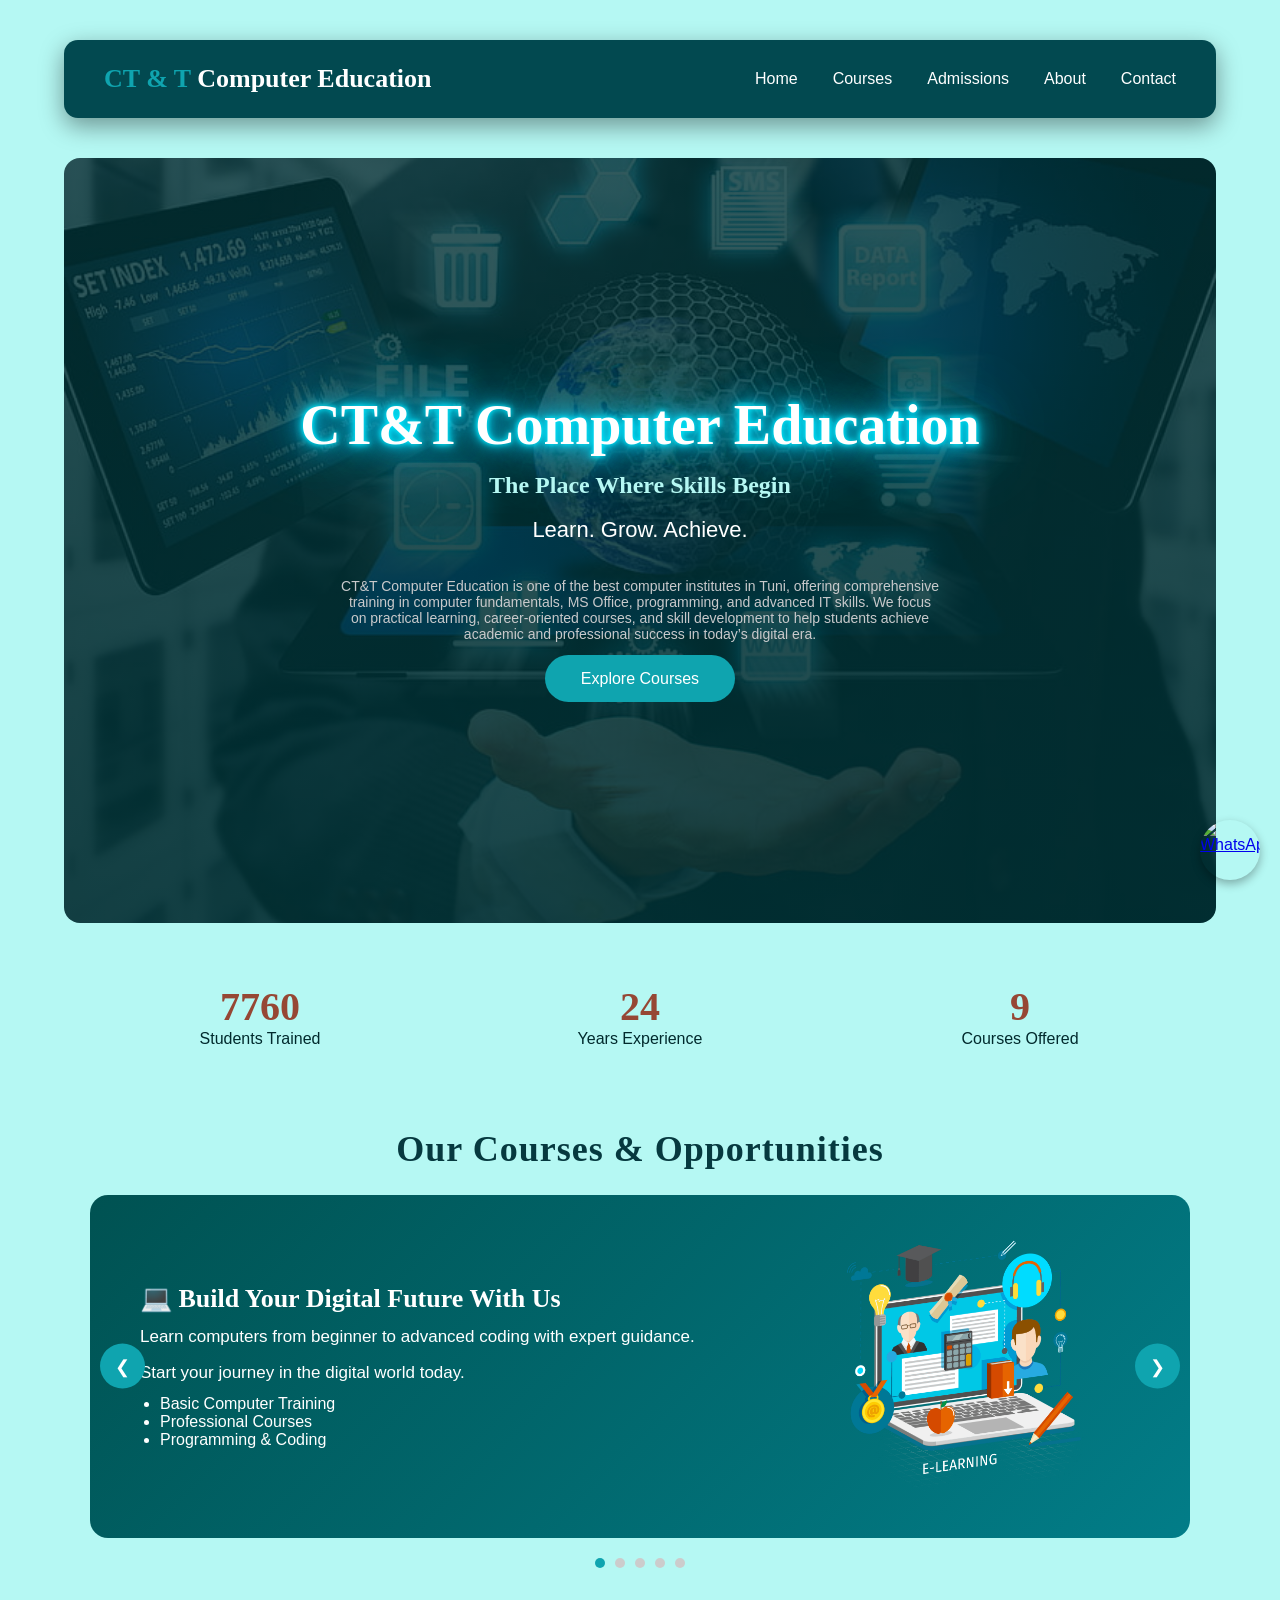
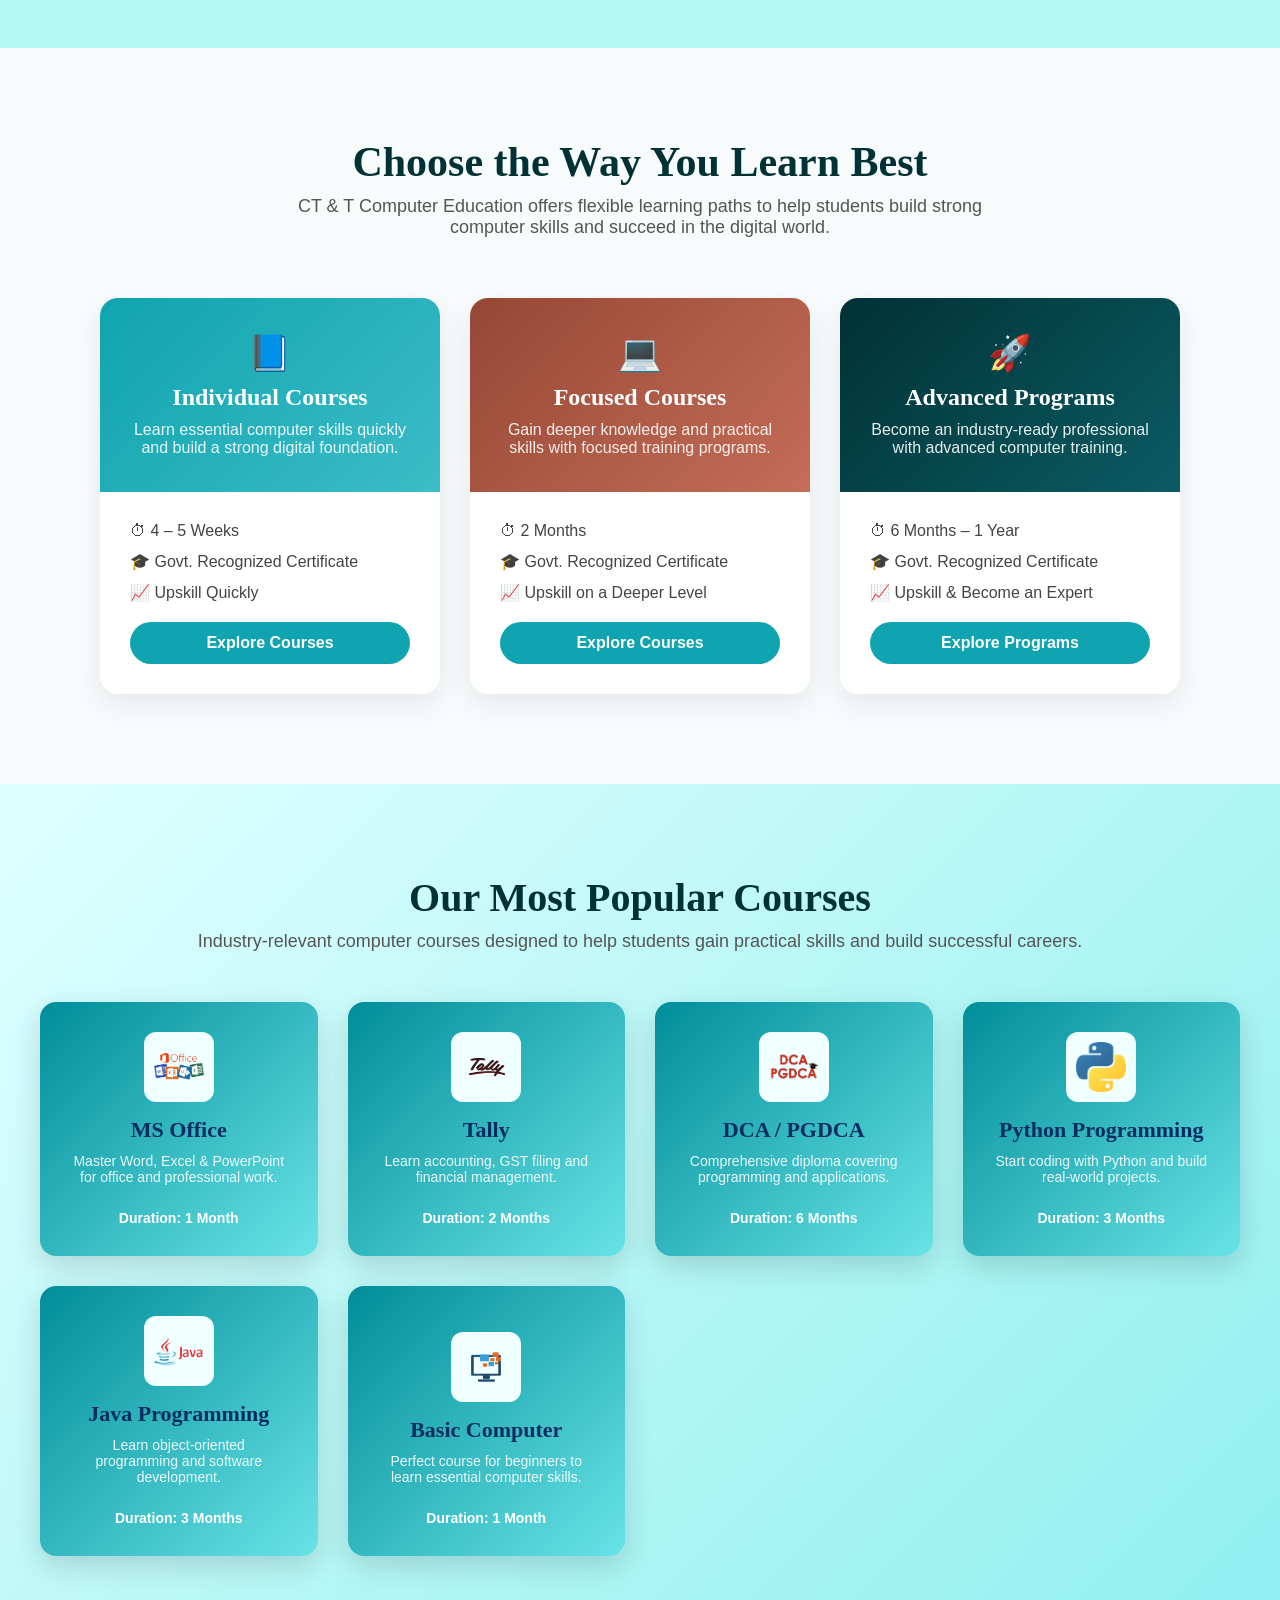
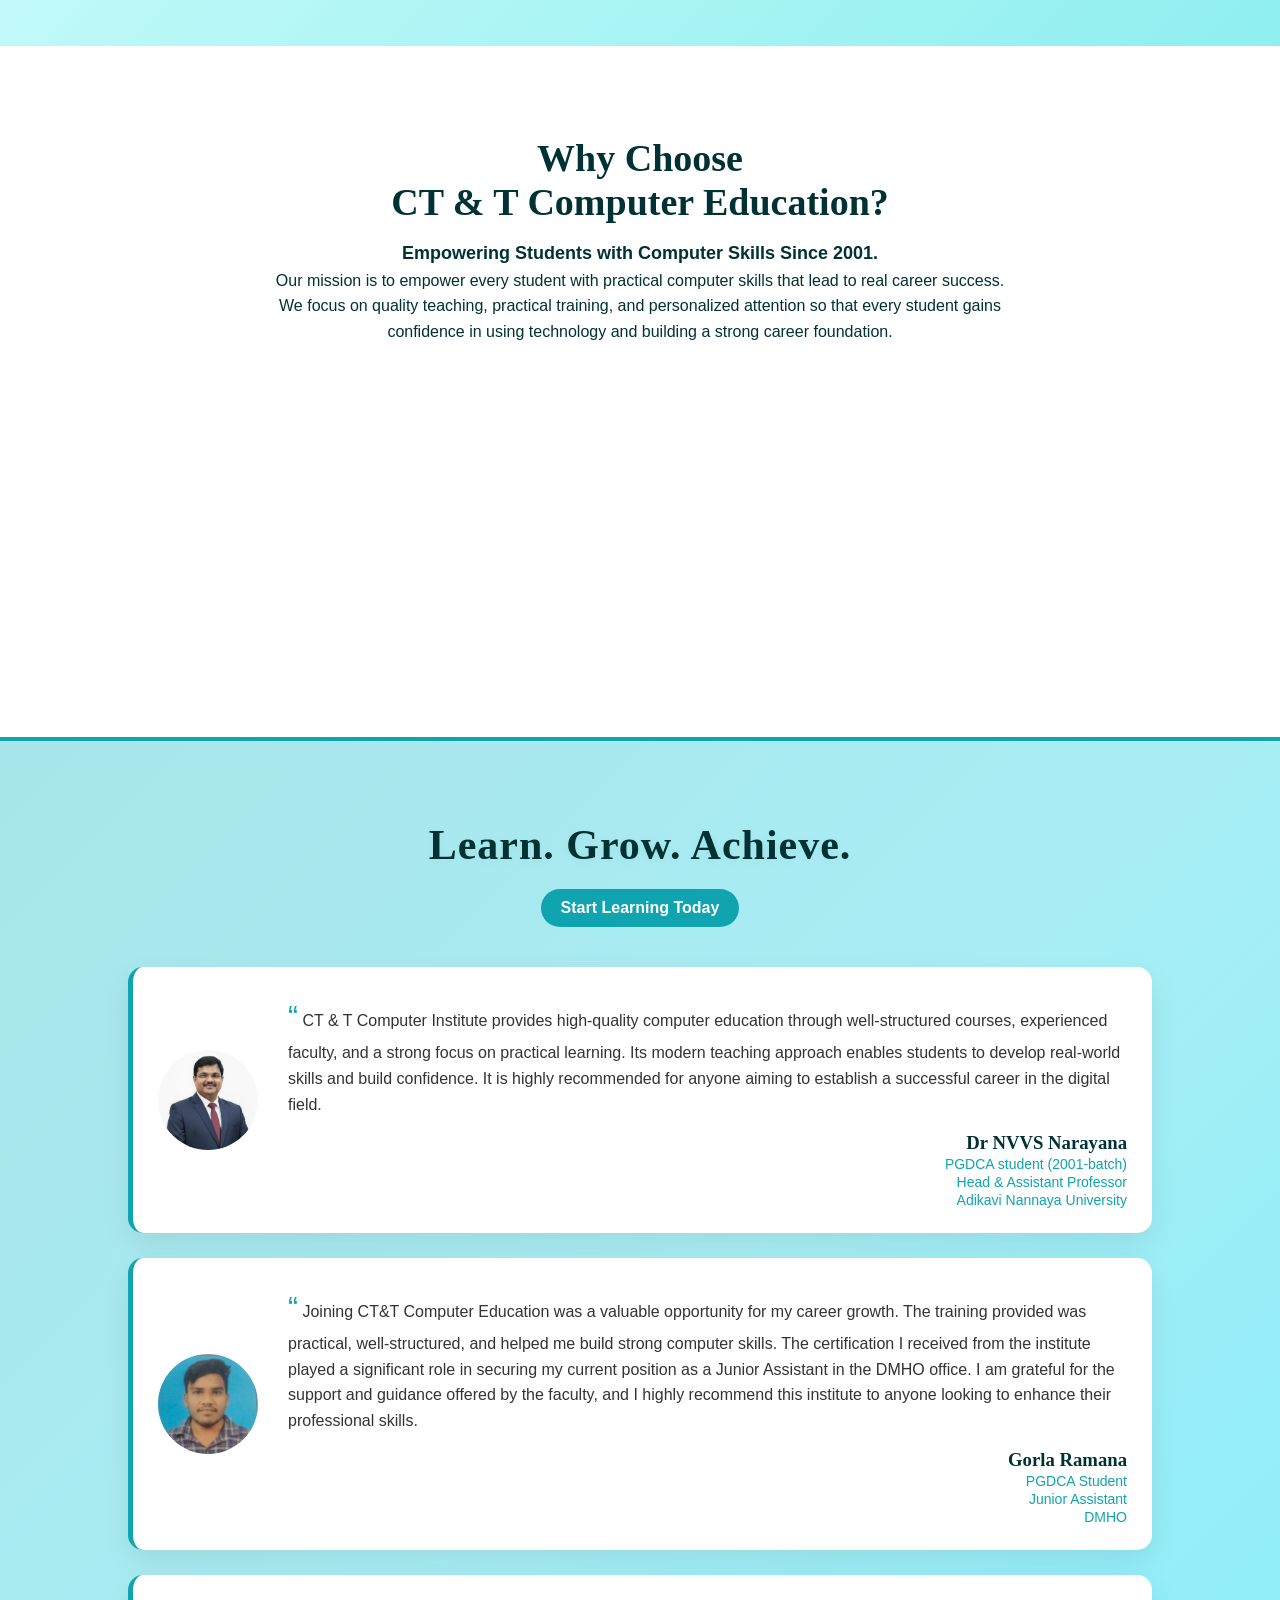
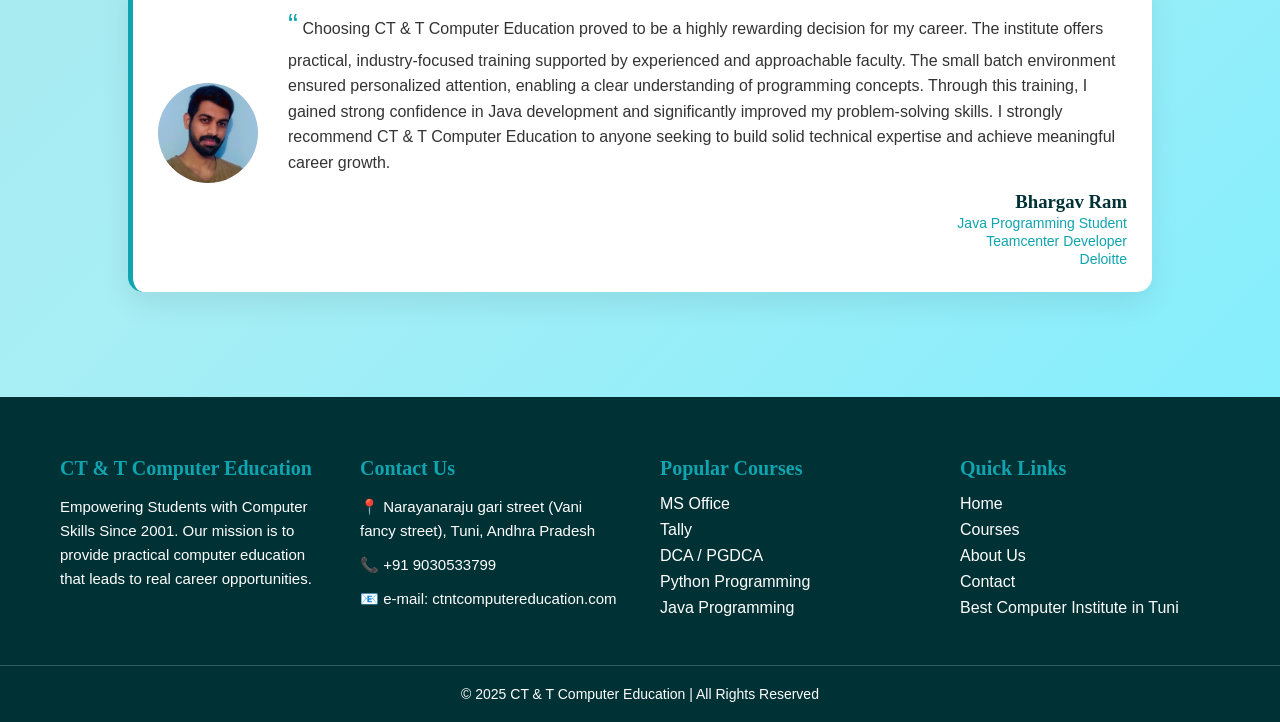
==== index.html @ dabc8246 "Whatsapp button update" ====
<!DOCTYPE html>
<html lang="en">
<head>

<title>CT&T Computer Education - Best Computer Institute in Tuni</title>

<link rel="icon" type="image/png" href="icon.png">

<meta name="description" content="CT&T Computer Education is the best computer institute in Tuni offering courses like MS Office, programming and more.">

<meta name="keywords" content="CT&T Computer Education, CTNT computer education, computer institute in Tuni, best computer institute in Tuni">

<meta charset="UTF-8">
<meta name="viewport" content="width=device-width, initial-scale=1.0">

<title>CT & T Computer Education</title>

<link rel="stylesheet" href="style.css">

<!-- Raleway Font -->
<link href="https://fonts.googleapis.com/css2?family=Raleway:wght@400;500;600;700&display=swap" rel="stylesheet">

</head>

<body>

<div class="header-container">

<header>

<div class="logo">
CT & T <span>Computer Education</span>
</div>

<div class="navbar">

        <nav id="nav">
            <a href="index.html">Home</a>
            <a href="courses.html">Courses</a>
			<a href="admissions.html">Admissions</a>
			<a href="about.html">About</a>
            <a href="contact.html">Contact</a>
			
        </nav>
    </div>

<div class="menu" onclick="toggleMenu()">☰</div>

</header>

</div>


<!-- HERO SECTION -->

<section class="hero">

<div class="hero-content">

<h1 style="display:none;">
CT&T Computer Education - Best Computer Institute in Tuni
</h1>

<h1>CT&T Computer Education</h1>

<h2>The Place Where Skills Begin</h2>

<br>

<p>Learn. Grow. Achieve.</p>


<p class="small-text">
CT&T Computer Education is one of the best computer institutes in Tuni, offering comprehensive training in computer fundamentals, MS Office, programming, and advanced IT skills. We focus on practical learning, career-oriented courses, and skill development to help students achieve academic and professional success in today’s digital era.
</p>

<br>

<a href = "courses.html" class="hero-btn">Explore Courses</a>

</div>

</section>

<!-- STATS SECTION BELOW HERO -->

<section class="stats">

<div class="stats-container">

<div class="stat-box">
<h2 class="counter" data-target="8000">0</h2>
<p>Students Trained</p>
</div>

<div class="stat-box">
<h2 class="counter" data-target="25">0</h2>
<p>Years Experience</p>
</div>

<div class="stat-box">
<h2 class="counter" data-target="10">0</h2>
<p>Courses Offered</p>
</div>

</div>

</section>
<!-- COURSE SLIDER SECTION -->

<section class="course-slider">

<h2 class="slider-title">Our Courses & Opportunities</h2>

<div class="slider-container">

<!-- LEFT ARROW -->
<button class="prev">&#10094;</button>

<!-- SLIDER TRACK -->
<div class="slider-track">

<!-- SLIDE 1 -->
<div class="slide">

<div class="slide-text">
<h3>💻 Build Your Digital Future With Us</h3>
<p>Learn computers from beginner to advanced coding with expert guidance.</p>
<p>Start your journey in the digital world today.</p>

<ul>
<li>Basic Computer Training</li>
<li>Professional Courses</li>
<li>Programming & Coding</li>
</ul>
</div>

<div class="slide-icon">
<img src="images/ins.png" alt="Computer Course">
</div>


</div>

<!-- SLIDE 2 -->
<div class="slide">

<div class="slide-text">
<h3>📚 Industry-Relevant Computer Courses</h3>

<ul>
<li>MS Office (Word, Excel, PowerPoint)</li>
<li>Tally</li>
<li>DCA / PGDCA</li>
<li>C Programming</li>
<li>Java Programming</li>
<li>Python Programming</li>
</ul>

<p>From Basics to Professional Coding – Everything in One Place</p>
</div>

<div class="slide-icon">
<img src="images/courses.png" alt="Computer Course">
</div>

</div>

<!-- SLIDE 3 -->
<div class="slide">

<div class="slide-text">
<h3>⭐ Why Students Choose Us</h3>

<ul>
<li>Experienced Trainers</li>
<li>Practical Hands-On Training</li>
<li>Job-Oriented Courses</li>
<li>Affordable Fees</li>
<li>Small Batch Size for Personal Attention</li>
</ul>
</div>

<div class="slide-icon">
<img src="images/training.png" alt="Computer Course">
</div>


</div>

<!-- SLIDE 4 -->
<div class="slide">

<div class="slide-text">
<h3>🚀 Start Your Career in IT</h3>

<p>Our courses help students prepare for careers such as:</p>

<ul>
<li>Computer Operator</li>
<li>Accountant (Tally)</li>
<li>Software Developer</li>
<li>Data Entry Specialist</li>
<li>IT Support Executive</li>
</ul>

<p>Upgrade your skills and unlock better job opportunities.</p>

</div>

<div class="slide-icon">
<img src="images/skills.png" alt="Computer Course">
</div>


</div>

<!-- SLIDE 5 -->
<div class="slide">

<div class="slide-text">

<h3>🎓 Admissions Open Now</h3>

<p>Limited seats available for new batches.</p>

<p>
📞 Contact Us Today<br>
📍 Visit Our Training Center<br>
📝 Register Now
</p>

<a href="admissions.html" class="join-btn">👉 Join Now</a>

</div>

<div class="slide-icon">
<img src="images/admissions.png" alt="Computer Course">
</div>


</div>

</div>


<button class="next">&#10095;</button>

</div>

<div class="slider-dots">
<span class="dot active"></span>
<span class="dot"></span>
<span class="dot"></span>
<span class="dot"></span>
<span class="dot"></span>
</div>

</section>

<section class="learning-format">

<div class="format-container">

<h2>Choose the Way You Learn Best</h2>

<p class="format-subtext">
CT & T Computer Education offers flexible learning paths to help students
build strong computer skills and succeed in the digital world.
</p>

<div class="format-cards">

<!-- CARD 1 -->

<div class="format-card">

<div class="card-top card1">
<div class="card-icon">📘</div>
<h3>Individual Courses</h3>
<p>Learn essential computer skills quickly and build a strong digital foundation.</p>
</div>

<div class="card-bottom">

<p>⏱ 4 – 5 Weeks</p>
<p>🎓 Govt. Recognized Certificate</p>
<p>📈 Upskill Quickly</p>

<a href="courses.html" class="format-btn">Explore Courses</a>

</div>

</div>


<!-- CARD 2 -->

<div class="format-card">

<div class="card-top card2">
<div class="card-icon">💻</div>
<h3>Focused Courses</h3>
<p>Gain deeper knowledge and practical skills with focused training programs.</p>
</div>

<div class="card-bottom">

<p>⏱ 2 Months</p>
<p>🎓 Govt. Recognized Certificate</p>
<p>📈 Upskill on a Deeper Level</p>

<a href="courses.html" class="format-btn">Explore Courses</a>

</div>

</div>


<!-- CARD 3 -->

<div class="format-card">

<div class="card-top card3">
<div class="card-icon">🚀</div>
<h3>Advanced Programs</h3>
<p>Become an industry-ready professional with advanced computer training.</p>
</div>

<div class="card-bottom">

<p>⏱ 6 Months – 1 Year</p>
<p>🎓 Govt. Recognized Certificate</p>
<p>📈 Upskill & Become an Expert</p>

<a href="courses.html" class="format-btn">Explore Programs</a>

</div>

</div>

</div>

</div>

</section>

<section class="popular-courses">

<div class="course-container">

<h2>Our Most Popular Courses</h2>

<p class="course-subtitle">
Industry-relevant computer courses designed to help students
gain practical skills and build successful careers.
</p>

<div class="course-grid">

<div class="course-card">
<div class="course-icon">
<img src="images/MSoffice.png" alt="MS Office">
</div>
<h3>MS Office</h3>
<p>Master Word, Excel & PowerPoint for office and professional work.</p>
<span class="duration">Duration: 1 Month</span>
</div>

<div class="course-card">
<div class="course-icon">
<img src="images/tally.png" alt="Tally">
</div>
<h3>Tally</h3>
<p>Learn accounting, GST filing and financial management.</p>
<span class="duration">Duration: 2 Months</span>
</div>

<div class="course-card">
<div class="course-icon">
<img src="images/dcapgdca.png" alt="DCA-PGDCA">
</div>
<h3>DCA / PGDCA</h3>
<p>Comprehensive diploma covering programming and applications.</p>
<span class="duration">Duration: 6 Months</span>
</div>

<div class="course-card">
<div class="course-icon">
<img src="images/python.png" alt="Python">
</div>
<h3>Python Programming</h3>
<p>Start coding with Python and build real-world projects.</p>
<span class="duration">Duration: 3 Months</span>
</div>

<div class="course-card">
<div class="course-icon">
<img src="images/java.png" alt="Java">
</div>
<h3>Java Programming</h3>
<p>Learn object-oriented programming and software development.</p>
<span class="duration">Duration: 3 Months</span>
</div>

<div class="course-card">
<div class="course-icon">
<img src="images/basiccmp.png" alt="Basic Computers">
</div>
<h3>Basic Computer</h3>
<p>Perfect course for beginners to learn essential computer skills.</p>
<span class="duration">Duration: 1 Month</span>
</div>

</div>

</div>

</section>

<!-- Why Choose Us -->

<section class="why-section">

<div class="why-wrapper">

<div class="why-left">

<h2>Why Choose <br> CT & T Computer Education?</h2>

<p class="why-tagline">
Empowering Students with Computer Skills Since 2001.
</p>

<p>
Our mission is to empower every student with practical computer skills that lead to real career success.
We focus on quality teaching, practical training, and personalized attention so that every student gains
confidence in using technology and building a strong career foundation.
</p>

</div>

<div class="why-right">

<div class="why-item">
<span class="icon">🎓</span>
<div>
<h4>25+ Years of Experience</h4>
<p>Trusted computer training institute serving students since 2001.</p>
</div>
</div>

<div class="why-item">
<span class="icon">👨‍🏫</span>
<div>
<h4>Experienced Faculty</h4>
<p>Learn from highly experienced faculty with 30+ years of teaching experience.</p>
</div>
</div>

<div class="why-item">
<span class="icon">💻</span>
<div>
<h4>Practical Training</h4>
<p>Individual lab systems for every student to practice and implement skills.</p>
</div>
</div>

<div class="why-item">
<span class="icon">💰</span>
<div>
<h4>Affordable Fees</h4>
<p>Quality computer courses starting from ₹1000.</p>
</div>
</div>

<div class="why-item">
<span class="icon">👥</span>
<div>
<h4>Small Batch Size</h4>
<p>Limited 5–10 students per batch for better learning.</p>
</div>
</div>

<div class="why-item">
<span class="icon">🎯</span>
<div>
<h4>Individual Attention</h4>
<p>Personalized guidance to help every student understand concepts clearly.</p>
</div>
</div>

</div>

</div>

</section>

<section class="testimonial-section">

<div class="testimonial-container">

<div class="testimonial-top">

<h2>Learn. Grow. Achieve.</h2>

<a href="admissions.html" class="testimonial-btn">Start Learning Today</a>

</div>

<!-- TESTIMONIAL 2 -->
<div class="testimonial-card">

  <div class="student-photo">
    <img src="images/student2.jpeg" alt="Student Name">
  </div>

  <div class="testimonial-text">
    <p>
      CT & T Computer Institute provides high-quality computer education through well-structured courses, experienced faculty, and a strong focus on practical learning. 
      Its modern teaching approach enables students to develop real-world skills and build confidence. 
      It is highly recommended for anyone aiming to establish a successful career in the digital field.
    </p>

    <div class="student-info">
      <h3>Dr NVVS Narayana</h3>
      <span>PGDCA student (2001-batch)</span>
      <span>Head & Assistant Professor</span>
      <span>Adikavi Nannaya University</span>
    </div>
  </div>

</div>

</div>

<!-- TESTIMONIAL 2 -->
<div class="testimonial-card">

  <div class="student-photo">
    <img src="images/student3.jpeg" alt="Student Name">
  </div>

  <div class="testimonial-text">
    <p>
Joining CT&T Computer Education was a valuable opportunity for my career growth. 
The training provided was practical, well-structured, and helped me build strong computer skills. 
The certification I received from the institute played a significant role in securing my current position as a Junior Assistant in the DMHO office. 
I am grateful for the support and guidance offered by the faculty, and I highly recommend this institute to anyone looking to enhance their professional skills.
</p>

    <div class="student-info">
      <h3>Gorla Ramana</h3>
      <span>PGDCA Student</span>
      <span>Junior Assistant</span>
      <span>DMHO</span>
    </div>
  </div>

</div>

</div>


<!-- TESTIMONIAL 3 -->
<div class="testimonial-card">

  <div class="student-photo">
    <img src="images/bhargav.jpg" alt="Student Name">
  </div>

  <div class="testimonial-text">
    <p>
      Choosing CT & T Computer Education proved to be a highly rewarding decision for my career. 
The institute offers practical, industry-focused training supported by experienced and approachable faculty. 
The small batch environment ensured personalized attention, enabling a clear understanding of programming concepts. 
Through this training, I gained strong confidence in Java development and significantly improved my problem-solving skills. 
I strongly recommend CT & T Computer Education to anyone seeking to build solid technical expertise and achieve meaningful career growth.
</p>

    <div class="student-info">
      <h3>Bhargav Ram</h3>
      <span>Java Programming Student</span>
      <span>Teamcenter Developer</span>
      <span>Deloitte</span>
    </div>
  </div>

</div>

</div>

</section>

<footer class="site-footer">

<div class="footer-container">

<!-- INSTITUTE INFO -->

<div class="footer-column">

<h3>CT & T Computer Education</h3>

<p>
Empowering Students with Computer Skills Since 2001.
Our mission is to provide practical computer education
that leads to real career opportunities.
</p>

</div>


<!-- CONTACT DETAILS -->

<div class="footer-column">

<h3>Contact Us</h3>

<p>📍 Narayanaraju gari street (Vani fancy street), Tuni, Andhra Pradesh</p>
<p>📞 +91 9030533799</p>
<p>📧 e-mail: ctntcomputereducation.com</p>

</div>


<!-- COURSES -->

<div class="footer-column">

<h3>Popular Courses</h3>

<ul>
<li>MS Office</li>
<li>Tally</li>
<li>DCA / PGDCA</li>
<li>Python Programming</li>
<li>Java Programming</li>
</ul>

</div>


<!-- QUICK LINKS -->

<div class="footer-column">

<h3>Quick Links</h3>

<ul>
<li><a href="index.html">Home</a></li>
<li><a href="courses.html">Courses</a></li>
<li><a href="about.html">About Us</a></li>
<li><a href="contact.html">Contact</a></li>
<li><a href="tuni-computer-institute.html">Best Computer Institute in Tuni</a></li>
</ul>

</div>

</div>


<!-- BOTTOM COPYRIGHT -->

<div class="footer-bottom">

<p>
© 2025 CT & T Computer Education | All Rights Reserved
</p>

</div>

</footer>

<script src="script.js"></script>

<a href="https://wa.me/919030533799" target="_blank" class="whatsapp-float">
  <img src="https://cdn-icons-png.flaticon.com/512/733/733585.png" alt="WhatsApp">
</a>
</body>
</html>
---- style.css ----
/* ===== RESET & GLOBAL ===== */

*{
  margin:0;
  padding:0;
  box-sizing:border-box;
}

:root{
  --dark:#b5f8f3;
  --card:#024950;
  --accent:#964734;
  --primary:#0FA4AF;
  --light:#FFFFFF;
}

body{
  font-family: Arial, Helvetica, sans-serif;
  background: var(--dark);
  color: var(--light);
}

h1, h2, h3, .logo{
  font-family: Georgia, serif;
}

img{
  max-width:100%;
  display:block;
}


/* ===== HEADER ===== */

.header-container{
display:flex;
justify-content:center;
padding-top:20px;
margin:20px auto 40px;
}

header{
  background:var(--card);
  width:90%;
  max-width:1200px;
  border-radius:14px;
  display:flex;
  justify-content:space-between;
  align-items:center;
  padding:24px 40px;
  box-shadow:0 8px 25px rgba(0,0,0,0.4);
  position:relative;
}

.logo{
  font-size:26px;
  font-weight:700;
  color:var(--primary);
}

.logo span{
  color:var(--light);
}

nav{
  display:flex;
  gap:35px;
}

nav a{
  text-decoration:none;
  color:var(--light);
  font-size:16px;
  position:relative;
}

nav a::after{
  content:"";
  position:absolute;
  width:0;
  height:2px;
  left:0;
  bottom:-6px;
  background:var(--primary);
  transition:0.3s;
}

nav a:hover::after{
  width:100%;
}

.menu{
  display:none;
  font-size:28px;
  cursor:pointer;
}


/* ===== HERO ===== */

.hero{
  height:85vh;
  width:90%;
  max-width:1200px;
  margin:40px auto;
  border-radius:16px;
  display:flex;
  align-items:center;
  justify-content:center;
  text-align:center;

  background:
  linear-gradient(rgba(0,49,53,0.8),rgba(0,49,53,0.9)),
  url("images/hero.jpg");

  background-size:cover;
  background-position:center;

  background-size:cover;
}

.hero-content h1{
  font-size:56px;
  margin-bottom:15px;
  color: #ffffff;

  text-shadow:
    0 0 5px #00eaff,
    0 0 10px #00eaff,
    0 0 20px #00cfff,
    0 0 40px #00cfff,
    0 0 80px #00bfff;
}

@keyframes electricGlow{
  0%{
    text-shadow:
      0 0 5px #00eaff,
      0 0 10px #00cfff;
  }
  50%{
    text-shadow:
      0 0 15px #00eaff,
      0 0 30px #00cfff,
      0 0 60px #00bfff;
  }
  100%{
    text-shadow:
      0 0 5px #00eaff,
      0 0 10px #00cfff;
  }
}

.hero-content h1{
  animation:electricGlow 2s infinite alternate;
}

.hero-content h2{
  color: #b5f8f3;
}

.hero-content p:not(.small-text){
  font-size:22px;
  margin-bottom:35px;
}

.hero-content p.small-text {
  font-size:14px;
  color:#c8c9cb;
  max-width:600px;
  margin:10px auto;
}

.hero-btn{
  background:var(--primary);
  color:white;
  padding:15px 36px;
  border-radius:40px;
  text-decoration:none;
}

.hero-btn:hover{
  background:var(--accent);
  color:white;
}


/* ===== STATS ===== */

.stats{
  width:90%;
  max-width:1100px;
  margin:60px auto;
}

.stats-container{
  display:grid;
  grid-template-columns:repeat(3,1fr);
  gap:40px;
  text-align:center;
}

.stat-box h2{
  font-size:40px;
  color:#964734;
}

.stat-box p{
  color:#012a2d;
}


/* ===== COURSE SLIDER ===== */

.course-slider{
  width:90%;
  max-width:1100px;
  margin:80px auto;
  text-align:center;
}

.slider-container{
  position:relative;
  overflow:hidden;
}

/* TRACK */
.slider-track{
  display:flex;
  transition:0.5s ease-in-out;
}

/* SLIDE */
.slider-title{
  font-size:36px;
  font-weight:700;
  color:#06393f;  
  margin-bottom:25px;
  letter-spacing:1px;
}

.slide-text h3{
  font-size:26px;
  font-weight:700;
  margin-bottom:10px;
  color:#ffffff;
}

.slide-text p{
  font-size:17px;
  line-height:1.5;
  margin-bottom:10px;
}

.slide-text ul{
  padding-left:20px;
}

.slide{
  min-width:100%;
  background:linear-gradient(135deg,#005252,#027d88);
  padding:40px 50px;   /* reduced from 60px */
  border-radius:18px;
  display:flex;
  justify-content:space-between;
  align-items:center;
  color:#fff;
  gap:20px;   /* reduced gap */
}

.slide-text{
  width:65%;
  text-align:left;
}

/* ===== IMAGE ICON (UPDATED) ===== */
.slide-icon{
  width:35%;
  height:auto;
  display:flex;
  align-items:center;
  justify-content:center;
}

.slide-icon img{
  width:100%;
  max-width:260px;   /* control size */
  height:auto;
  object-fit:contain;
  transition:0.3s
}

.slide:hover .slide-icon img{
  transform:scale(1.1);
}

/* ===== ARROWS FIX ===== */
.prev,.next{
  position:absolute;
  top:50%;
  transform:translateY(-50%);
  background:#0FA4AF;
  color:#fff;
  border:none;
  width:45px;
  height:45px;
  border-radius:50%;
  cursor:pointer;
  z-index:10;              /* 🔥 important */
  display:flex;
  align-items:center;
  justify-content:center;
  font-size:18px;
}

.prev{ left:10px; }
.next{ right:10px; }

/* ===== DOTS FIX ===== */
.slider-dots{
  display:flex;
  justify-content:center;
  gap:10px;
  margin-top:20px;
}

.dot{
  width:10px;
  height:10px;
  background:#ccc;
  border-radius:50%;
  cursor:pointer;
}

.dot.active{
  background:#0FA4AF;
}

.join-btn{
  display:inline-block;
  margin-top:15px;
  padding:10px 20px;
  background:#0FA4AF;   /* bright teal */
  color:#ffffff;
  text-decoration:none;
  border-radius:25px;
  font-weight:600;
  transition:0.3s;
}

.join-btn:hover{
  background:#0c8a93;
}

/* ===== POPULAR COURSES ===== */

/* ===== POPULAR COURSES ===== */

.popular-courses{
  padding:90px 20px;
  background:linear-gradient(135deg,#E0FFFF,#8fefef) !important;
  text-align:center;
}

.courses-cta{
  display:flex;
  flex-direction:column;
  align-items:center;
  justify-content:center;
  text-align:center;
}



.course-card{
  background:linear-gradient(135deg,#008d99,#68e3e6) !important;
  color:#fff !important;
  padding:30px;
  border-radius:15px;
  transition:0.3s;
}

.course-card h3,
.course-card p,
.duration{
  color:#ffffff !important;
}

.course-icon{
  background:#F0FFFF !important;
}

/* ===== WHY SECTION (BRAND COLORS) ===== */

.why-section{
  padding:90px 10%;
  background:#FFFFFF;   /* light brand bg */
}

/* VERTICAL LAYOUT */
.why-wrapper{
  display:block;
}

/* TEXT AREA */
.why-left{
  width:100%;
  text-align:center;
  margin-bottom:50px;
}

.why-left h2{
  font-size:38px;
  color:#003135;   /* dark brand */
  font-weight:700;
  margin-bottom:15px;
}

.why-tagline{
  font-size:18px;
  color:#0FA4AF;   /* primary */
  font-weight:600;
  margin-bottom:15px;
}

.why-left p{
  color:#003135;
  max-width:750px;
  margin:0 auto;
  line-height:1.6;
}

/* CARDS GRID */
.why-right{
  display:grid;
  grid-template-columns:repeat(auto-fit,minmax(280px,1fr));
  gap:25px;
}

/* CARDS */
.why-item{
  display:flex;
  gap:15px;
  background:#E0F2F1;
  padding:20px;
  border-radius:14px;
  align-items:flex-start;
  transition:0.3s;
  border-left:5px solid #984705;  /* 🔥 brand accent */
}

/* HOVER */
.why-item:hover{
  transform:translateY(-6px);
  box-shadow:0 15px 30px rgba(0,0,0,0.15);
}

/* ICON */
.icon{
  font-size:26px;
  background:#abe6ea;
  color:#fff;
  padding:12px;
  border-radius:10px;
  display:flex;
  align-items:center;
  justify-content:center;
}

/* TEXT */
.why-item h4{
  margin:0;
  font-size:18px;
  color:#003135;
}

.why-item p{
  margin:5px 0 0;
  font-size:14px;
  color:#444;
}

/* ANIMATION BASE */
.why-item{
  opacity:0;
  transform:translateY(40px);
  transition:all 0.6s ease;
}

/* ACTIVE STATE */
.why-item.show{
  opacity:1;
  transform:translateY(0);
}


/* ===== TESTIMONIAL ===== */

.testimonial-section{
  padding:80px 10%;
  background:linear-gradient(135deg,#a8e5ea,#a8eef5,#86eefc);
  border-top:4px solid #0FA4AF;
}

.testimonial-top h2{
  font-size:42px;          /* bigger */
  font-weight:700;
  color:#003135;           /* dark brand color */
  text-align:center;       /* center */
  margin-bottom:10px;
}

/* Optional: center button also */
.testimonial-top{
  text-align:center;
  margin-bottom:40px;
}

.testimonial-top h2{
  letter-spacing:1px;
  text-shadow:0 2px 10px rgba(0,0,0,0.05);
}

.testimonial-btn{
  display:inline-block;
  margin-top:10px;
  padding:10px 20px;
  background:#0FA4AF;
  color:#fff;
  border-radius:25px;
  text-decoration:none;
  font-weight:600;
}

/* CARD */
.testimonial-card{
  display:flex;
  align-items:center;
  gap:30px;
  background:#ffffff;
  padding:25px;
  border-radius:15px;
  margin-bottom:25px;
  box-shadow:0 10px 25px rgba(0,0,0,0.1);
}

.testimonial-card{
  background:#ffffff;
  border-left:5px solid #0FA4AF;
  box-shadow:0 12px 30px rgba(0,0,0,0.08);
}

.student-info span{
  display:block;   /* 🔥 makes each span go to next line */
  font-size:14px;
  color:#0FA4AF;
  margin-top:2px;
}

/* IMAGE */
.student-photo img{
  width:100px;
  height:100px;
  border-radius:50%;
  object-fit:cover;
}

/* TEXT */
.testimonial-text{
  flex:1;
  position:relative;
}

.testimonial-text p{
  font-size:16px;
  color:#333;
  line-height:1.6;
}

/* NAME AT BOTTOM RIGHT */
.student-info{
  margin-top:15px;
  text-align:right;
}

.student-info h3{
  margin:0;
  color:#003135;
}

.student-info span{
  font-size:14px;
  color:#0FA4AF;
}

.testimonial-card:hover{
  transform:translateY(-5px);
  transition:0.3s;
}

.testimonial-text p::before{
  content:"“";
  font-size:30px;
  color:#0FA4AF;
}

@media(max-width:768px){

  #nav{
    display:none;
    position:absolute;
    top:100%;          /* 👈 directly below header */
    left:0;
    width:100%;        /* 👈 same width as header */
    background:var(--card);
    
    flex-direction:column;
    padding:15px 0;
    border-radius:0 0 14px 14px;

    box-shadow:0 10px 25px rgba(0,0,0,0.3);
    z-index:999;
  }

  #nav.show{
    display:flex;
  }

  #nav a{
    padding:12px;
    text-align:center;
    width:100%;
  }

  .menu{
    display:block;
  }
}

/* ===== LEARNING FORMAT ===== */

.learning-format{
  padding:90px 20px;
  background:#f7fbfc;
  text-align:center;
}

.format-container{
  max-width:1200px;
  margin:auto;
}

.learning-format h2{
  font-size:42px;
  color:#003135;
  margin-bottom:10px;
}

.format-subtext{
  font-size:18px;
  color:#555;
  margin-bottom:60px;
  max-width:700px;
  margin-inline:auto;
}

/* CARDS */

.format-cards{
  display:flex;
  gap:30px;
  justify-content:center;
  flex-wrap:wrap;
}

.format-card{
  background:white;
  width:340px;
  border-radius:18px;
  overflow:hidden;
  box-shadow:0 10px 30px rgba(0,0,0,0.08);
  transition:0.4s;
}

.format-card:hover{
  transform:translateY(-10px);
  box-shadow:0 20px 40px rgba(0,0,0,0.15);
}

/* CARD TOP */

.card-top{
  padding:35px 25px;
  color:white;
}

.card-top h3{
  font-size:24px;
  margin:10px 0;
}

.card-top p{
  font-size:16px;
  opacity:0.9;
}

.card-icon{
  font-size:35px;
  margin-bottom:10px;
}

/* CARD COLORS */

.card1{
  background:linear-gradient(135deg,#0FA4AF,#3cbcc7);
}

.card2{
  background:linear-gradient(135deg,#964734,#c46d58);
}

.card3{
  background:linear-gradient(135deg,#003135,#0b5c63);
}

/* CARD BOTTOM */

.card-bottom{
  padding:30px;
  text-align:left;
}

.card-bottom p{
  margin-bottom:12px;
  font-size:16px;
  color:#444;
}

/* BUTTON */

.format-btn{
  display:block;
  margin-top:20px;
  text-align:center;
  background:#0FA4AF;
  color:white;
  padding:12px;
  border-radius:30px;
  text-decoration:none;
  font-weight:600;
  transition:0.3s;
}

.format-btn:hover{
  background:#003135;
}


/* ===== POPULAR COURSES ===== */

.popular-courses{
  padding:90px 20px;
  background:#ffffff;
  text-align:center;
}

.course-container{
  max-width:1200px;
  margin:auto;
}

.popular-courses h2{
  font-size:40px;
  color:#003135;
  margin-bottom:10px;
}

.course-subtitle{
  font-size:18px;
  color:#555;
  margin-bottom:50px;
}

.course-grid{
  display:grid;
  grid-template-columns:repeat(auto-fit,minmax(260px,1fr));
  gap:30px;
}

.course-card{
  background:#f7fbfc;
  padding:30px;
  border-radius:15px;
  box-shadow:0 8px 20px rgba(0,0,0,0.08);
  transition:0.3s;
}

.course-card:hover{
  transform:translateY(-8px);
  box-shadow:0 15px 30px rgba(0,0,0,0.15);
}

/* ICON FIX (FINAL) */

.course-icon{
  width:75px;
  height:75px;
  background:#68dcdf;
  display:flex;
  align-items:center;
  justify-content:center;
  border-radius:12px;
  margin-bottom:15px;
}

.course-icon img{
  width:60px;
  height:60px;
  object-fit:contain;
}

.course-card h3{
  font-size:22px;
  margin-bottom:10px;
  color:#003135;
}

.course-card p{
  font-size:15px;
  color:#555;
  margin-bottom:15px;
}

.duration{
  font-weight:bold;
  color:#0FA4AF;
}


/* ===== FOOTER ===== */

.site-footer{
  background:#003135;
  color:white;
  padding-top:60px;
}

.footer-container{
  max-width:1200px;
  margin:auto;
  display:flex;
  justify-content:space-between;
  flex-wrap:wrap;
  gap:40px;
  padding:0 20px;
}

.footer-column{
  flex:1;
  min-width:220px;
}

.footer-column h3{
  margin-bottom:15px;
  font-size:20px;
  color:#0FA4AF;
}

.footer-column p{
  font-size:15px;
  line-height:1.6;
  margin-bottom:10px;
}

.footer-column ul{
  list-style:none;
}

.footer-column ul li{
  margin-bottom:8px;
}

.footer-column ul li a{
  color:white;
  text-decoration:none;
  transition:0.3s;
}

.footer-column ul li a:hover{
  color:#0FA4AF;
}

/* COPYRIGHT */

.footer-bottom{
  text-align:center;
  margin-top:40px;
  padding:20px;
  border-top:1px solid rgba(255,255,255,0.2);
  font-size:14px;
}

/* ========================= */
/* ABOUT PAGE ONLY STYLES */
/* ========================= */


/* ABOUT HERO */

.about-hero{
background:#b5f8f3;
color:#05253e;
padding:80px 20px 50px;
text-align:center;
}

.about-hero h1{
font-size:40px;
margin-bottom:8px;
}

.about-hero p{
font-size:20px;
opacity:0.9;
}


/* ABOUT INTRO */

.about-intro{
padding:70px 20px;
background:#b2edec;
display:flex;
justify-content:center;
}

.about-container{
max-width:900px;
width:100%;
}

.about-text{
background:#033135;
padding:40px;
border-radius:14px;
box-shadow:0 8px 20px rgba(0,0,0,0.08);
text-align:center;
border-top:4px solid #0FA4AF;
}

.about-text h2{
font-size:34px;
margin-bottom:18px;
color:#FFFFFF;
}

.about-text p{
font-size:18px;
line-height:1.7;
color:#FEEFFF;
}


/* SILVER JUBILEE */

.jubilee-section{
padding:100px 20px;
background:linear-gradient(135deg,#003135,#0FA4AF);
color:white;
}

.jubilee-container{
max-width:1100px;
margin:auto;
display:flex;
align-items:center;
gap:60px;
flex-wrap:wrap;
justify-content:center;
}

.jubilee-badge img{
width:220px;
filter:drop-shadow(0 10px 25px rgba(0,0,0,0.4));
animation:badgeFloat 3s ease-in-out infinite;
}

@keyframes badgeFloat{
0%{transform:translateY(0);}
50%{transform:translateY(-12px);}
100%{transform:translateY(0);}
}

.jubilee-content{
max-width:600px;
}

.jubilee-content h2{
font-size:40px;
margin-bottom:10px;
}

.jubilee-content h3{
font-size:26px;
margin-bottom:25px;
color:#AFDDE5;
}

.jubilee-content p{
line-height:1.7;
margin-bottom:15px;
}

.jubilee-highlight{
font-size:18px;
font-weight:bold;
margin-top:15px;
}

.jubilee-btn{
display:inline-block;
margin-top:20px;
padding:14px 32px;
background:white;
color:#003135;
border-radius:30px;
font-weight:bold;
text-decoration:none;
transition:0.3s;
}

.jubilee-btn:hover{
background:#964734;
color:white;
transform:translateY(-3px);
}


/* FOUNDER */

.founder-section{
padding:70px 20px;
display:flex;
justify-content:center;
background:#ffffff;
}

.founder-card{
max-width:900px;
width:100%;
background:#003135;
color:white;
padding:45px;
border-radius:14px;
box-shadow:0 8px 20px rgba(0,0,0,0.15);
display:flex;
align-items:center;
gap:35px;
flex-wrap:wrap;
border-top:4px solid #0FA4AF;
position:relative;
}

.founder-image img{
width:180px;
border-radius:10px;
}

.founder-content{
flex:1;
}

.founder-content h2{
color:#ead324;
margin-bottom:15px;
}

.founder-content p{
line-height:1.7;
color:#e6f2f3;
}

.experience-badge{
position:absolute;
bottom:-20px;
right:-20px;
width:90px;
filter:drop-shadow(0 5px 10px rgba(0,0,0,0.3));
}


/* ACHIEVEMENTS */

.achievements{
padding:80px 20px;
background:#e0ffff;
text-align:center;
}

.achievements-title{
font-size:36px;
margin-bottom:50px;
color:#003135;
}

.achievements-container{
display:grid;
grid-template-columns:repeat(3, 1fr);
gap:40px;
justify-items:center;
}


/* FLIP CARDS */

.flip-card{
width:260px;
height:320px;
perspective:1000px;
box-shadow:0 8px 20px rgba(0,0,0,0.1);
border-radius:14px;
}


.flip-card-inner{
position:relative;
width:100%;
height:100%;
transition:transform 0.6s ease;
transform-style:preserve-3d;
}

/* FLIP EFFECT */
.flip-card:hover .flip-card-inner{
transform:rotateY(180deg);
}

/* CARD SIDES */
.flip-card-front,
.flip-card-back{
position:absolute;
width:100%;
height:100%;
backface-visibility:hidden;
border-radius:14px;
overflow:hidden;
}

/* FRONT SIDE */
.flip-card-front{
background:#003135;
color:white;
display:flex;
flex-direction:column;
align-items:center;
padding:20px;
gap:15px;
}

.flip-card-front h3{
margin:0;
}

/* CLEAN IMAGE */
.flip-card-front img{
width:100%;
height:170px;
object-fit:cover;
border-radius:10px;
}

/* BACK SIDE */
.flip-card-back{
background:#0a676e;
color:white;
transform:rotateY(180deg);
display:flex;
flex-direction:column;
justify-content:center;
align-items:center;
padding:20px;
text-align:center;
}

.flip-card-back h3{
color:#f7f30a; /* dark contrast */
margin-bottom:10px;
}

/* HOVER LIFT (smooth & safe) */
.flip-card:hover{
transform:translateY(-6px);
transition:0.3s;
}

@media(max-width:768px){
.achievements-container{
grid-template-columns:repeat(2, 1fr);
}
}

@media(max-width:480px){
.achievements-container{
grid-template-columns:1fr;
}
}

/* TIMELINE SECTION */

.timeline-section{
  padding:100px 20px;
  background:#b5f8f3;
}

/* TITLE */

.timeline-title{
  text-align:center;
  font-size:38px;
  margin-bottom:70px;
  color:#003135;
  font-family:Georgia, serif;
}

/* MAIN CONTAINER */

.timeline{
  position:relative;
  max-width:1000px;
  margin:auto;
}

/* CENTER LINE */

.timeline::after{
  content:'';
  position:absolute;
  width:4px;
  background:#0FA4AF;
  top:0;
  bottom:0;
  left:50%;
  margin-left:-2px;
}

/* TIMELINE ITEMS */

.timeline-item{
  padding:20px 40px;
  position:relative;
  width:50%;
}

/* LEFT SIDE */

.timeline-item.left{
  left:0;
}

/* RIGHT SIDE */

.timeline-item.right{
  left:50%;
}

/* DOTS */

.timeline-item::after{
  content:'';
  position:absolute;
  width:18px;
  height:18px;
  right:-9px;
  background:#0FA4AF;
  border:4px solid white;
  top:30px;
  border-radius:50%;
  z-index:1;
}

.timeline-item.right::after{
  left:-9px;
}

/* CONTENT CARD */

.timeline-content{
  background:white;
  padding:25px 30px;
  border-radius:12px;
  box-shadow:0 8px 20px rgba(0,0,0,0.15);
  transition:0.3s;

  /* 🔥 IMPORTANT FIX */
  color:#003135;
}

/* TEXT FIX */

.timeline-content h3{
  color:#003135;
  margin-bottom:8px;
}

.timeline-content p{
  color:#555;
  font-size:15px;
  line-height:1.6;
}

/* HOVER EFFECT */

.timeline-content:hover{
  transform:translateY(-5px);
  box-shadow:0 12px 30px rgba(0,0,0,0.25);
}

/* 📱 MOBILE RESPONSIVE */

@media(max-width:768px){

  .timeline::after{
    left:20px;
  }

  .timeline-item{
    width:100%;
    padding-left:60px;
    padding-right:20px;
    margin-bottom:40px;
  }

  .timeline-item.right{
    left:0;
  }

  .timeline-item::after{
    left:11px;
  }
}



/* ========================= */
/* COURSES PAGE CLEAN CSS */
/* ========================= */


/* ===== HERO ===== */
.courses-hero{
  background:linear-gradient(135deg,#003135,#0FA4AF);
  color:white;
  text-align:center;
  padding:110px 20px;
}

.courses-hero h1{
  font-size:48px;
  margin-bottom:12px;
}

.courses-hero p{
  font-size:18px;
  opacity:0.9;
}


/* ===== FILTER SECTION ===== */
.course-filter{
  padding:70px 20px 30px;
  text-align:center;
  background:#e0f8f7;
}

.section-title{
  font-size:36px;
  color:#003135;
  font-weight:700;
  letter-spacing:0.5px;
}

.filter-buttons{
  margin-top:25px;
}

.filter-btn{
  border:none;
  padding:10px 22px;
  margin:8px;
  border-radius:25px;
  background:#003135;
  color:white;
  cursor:pointer;
  transition:0.3s;
}

.filter-btn:hover,
.filter-btn.active{
  background:#0FA4AF;
}


/* ===== COURSES SECTION ===== */
.courses-section{
  padding:80px 20px;
  background:#e0f8f7;
}


/* ===== GRID ===== */
.courses-grid{
  display:grid;
  grid-template-columns:repeat(auto-fit,minmax(260px,1fr));
  gap:30px;
  max-width:1100px;
  margin:auto;
}


/* ===== COURSE CARD ===== */
.course-card{
  background:linear-gradient(135deg,#003135,#0FA4AF);
  color:white;
  padding:30px;
  border-radius:16px;
  text-align:center;
  box-shadow:0 10px 30px rgba(0,0,0,0.15);
  display:flex;
  flex-direction:column;
  justify-content:space-between;
  transition:transform 0.35s ease, box-shadow 0.35s ease;
}

.course-card h3{
  color:#062d61 !important; /* gold highlight */
}

.course-card:hover{
  transform:translateY(-10px);
  box-shadow:0 20px 40px rgba(0,0,0,0.25);
}

.course-card h3{
  margin-bottom:10px;
}

.course-card p{
  font-size:14px;
  opacity:0.9;
}

.duration{
  display:block;
  margin-top:10px;
  font-size:14px;
  font-weight:600;
  color:#144a53;
}


/* ===== ICON ===== */
.course-icon{
  width:70px;
  height:70px;
  margin:auto;
  margin-bottom:15px;
  background:#ffffff;
  border-radius:12px;
  display:flex;
  align-items:center;
  justify-content:center;
}

.course-icon img{
  width:50px;
  height:50px;
  object-fit:contain;
}


/* ===== BUTTON ===== */
.course-btn{
  display:inline-block;
  margin-top:auto;
  padding:10px 22px;
  background:#05253e;
  color:#ebeeee;
  text-decoration:none;
  border-radius:25px;
  font-size:14px;
  font-weight:600;
  transition:0.3s;
}

.course-btn:hover{
  background:#964734;
  color:white;
}


/* ===== WHO SECTION ===== */
.who-can-learn{
  padding:80px 20px;
  background:#b5f8f3;
  text-align:center;
}

.who-title{
  font-size:36px;
  color:#003135;
  font-weight:700;
  letter-spacing:0.5px;
}

.who-title::after{
  content:"";
  width:80px;
  height:4px;
  background:#964734;
  display:block;
  margin:10px auto;
}

.who-subtitle{
  max-width:650px;
  margin:0 auto 50px;
  color:#444;
}

.who-grid{
  display:grid;
  grid-template-columns:repeat(auto-fit,minmax(220px,1fr));
  gap:25px;
  max-width:1000px;
  margin:auto;
}

.who-card{
  background:white;
  padding:25px;
  border-radius:12px;
  box-shadow:0 8px 20px rgba(0,0,0,0.1);
  transition:0.3s;
}

.who-card:hover{
  transform:translateY(-8px);
}

.who-card h3{
  color:#024950;
}

.who-card p{
  color:#3a6b70;
}

.who-icon{
  color:#0FA4AF;
}


/* ===== TRAINING PROCESS ===== */
.training-process{
  padding:80px 20px;
  background:#e0ffff;
  text-align:center;
}

.process-title{
  font-size:36px;
  color:#003135;
  font-weight:700;
  letter-spacing:0.5px;
}

.process-title::after{
  content:"";
  width:80px;
  height:4px;
  background:#c94e2f;
  display:block;
  margin:10px auto;
}

.process-subtitle{
  max-width:650px;
  margin:20px auto 50px;
  color:#555;
}

.process-container{
  display:flex;
  justify-content:center;
  flex-wrap:wrap;
  gap:25px;
}

.process-step{
  background:white;
  padding:25px;
  border-radius:12px;
  width:200px;
  box-shadow:0 8px 20px rgba(0,0,0,0.1);
  transition:0.3s;
  position:relative;
}

.process-step::before{
  content:"";
  position:absolute;
  top:0;
  left:0;
  width:100%;
  height:4px;
  background:linear-gradient(90deg,#0FA4AF,#964734);
  border-radius:12px 12px 0 0;
}

.process-step:hover{
  transform:translateY(-8px);
}

.process-step h3{
  color:#024950;
  font-size:18px;
  margin-bottom:8px;
}

.process-step p{
  color:#555;
  font-size:14px;
  line-height:1.5;
}

.step-number{
  width:50px;
  height:50px;
  background:linear-gradient(135deg,#003135,#0FA4AF);
  color:white;
  font-weight:bold;
  border-radius:50%;
  display:flex;
  align-items:center;
  justify-content:center;
  margin:0 auto 15px;
  font-size:16px;
}


/* ===== CERTIFICATE SECTION ===== */
.certificate-section{
  padding:100px 20px;
  text-align:center;
  background:#e0f8f7;
}

.certificate-title{
  font-size:36px;
  color:#003135;
  font-weight:700;
  letter-spacing:0.5px;
}

.certificate-text{
  font-size:18px;
  color:#024950;
  margin-bottom:40px;
}

.certificate-card{
  max-width:500px;
  margin:auto;
  background:#003135;
  color:white;
  padding:40px;
  border-radius:16px;
  box-shadow:0 15px 40px rgba(0,0,0,0.2);
}

.certificate-btn{
  margin-top:20px;
  padding:12px 30px;
  border:none;
  background:#0FA4AF;
  color:white;
  border-radius:25px;
  cursor:pointer;
}

.certificate-btn:hover{
  background:#964734;
}


/* ===== CERTIFICATE MODAL FIX ===== */

.certificate-modal{
  display:none; /* ✅ keep hidden initially */
  position:fixed;
  z-index:999;
  inset:0;
  background:rgba(0,0,0,0.9);

  align-items:center;
  justify-content:center;

  padding:20px;
  overflow:auto;
}

/* IMAGE */
.certificate-modal img{
  width:100%;
  height:auto;
  max-height:90vh;
  object-fit:contain;
}
/* CLOSE BUTTON */
.close-cert{
  position:fixed;
  top:15px;
  right:20px;
  font-size:30px;
  color:white;
  cursor:pointer;
  z-index:1000;
}

/* ===== CTA ===== */
.courses-cta{
  background:linear-gradient(135deg,#003135,#0FA4AF);
  color:white;
  text-align:center;
  padding:80px 20px;
}

.cta-btn{
  display:inline-block;
  margin-top:20px;
  background:white;
  color:#003135;
  padding:14px 35px;
  border-radius:30px;
  text-decoration:none;
  font-weight:bold;
}

.cta-btn:hover{
  background:#964734;
  color:white;
}

/* ========================= */
/* ADMISSIONS PAGE */
/* ========================= */

/* HERO */

.admissions-hero{
padding:80px 20px;
text-align:center;
background: linear-gradient(135deg,#003135,#0FA4AF);
}

.admissions-hero h1{
font-size:40px;
color:#e9f6f8;
}

.admissions-hero p{
margin-top:10px;
color:#f9f9f9;
}


/* SECTION */

.admissions-section{
padding:80px 20px;
text-align:center;
}

.admission-text{
margin-bottom:40px;
color:#555;
}


/* FORM CARD */

.form-card{
max-width:550px;
margin:auto;
background:white;
padding:40px;
border-radius:12px;
box-shadow:0 15px 40px rgba(0,0,0,0.15);
}


/* FORM */

.admission-form{
display:flex;
flex-direction:column;
gap:18px;
}


/* FORM GROUP */

.form-group{
display:flex;
flex-direction:column;
text-align:left;
}

.form-group label{
margin-bottom:5px;
font-weight:bold;
}


/* INPUTS */

.form-group input,
.form-group select,
.form-group textarea{
padding:12px;
border-radius:6px;
border:1px solid #ccc;
font-size:14px;
transition:0.2s;
}

.form-group input:focus,
.form-group select:focus,
.form-group textarea:focus{
border-color:#024950;
outline:none;
box-shadow:0 0 5px rgba(2,73,80,0.2);
}


/* BUTTON */

.admission-btn{
margin-top:10px;
padding:14px;
background:#024950;
color:white;
border:none;
border-radius:6px;
font-size:16px;
cursor:pointer;
transition:0.3s;
}

.admission-btn:hover{
background:#01363b;
transform:translateY(-2px);
}


/* SUCCESS MESSAGE */

.success-message{
display:none;
margin-top:20px;
padding:12px;
background:#e6f7f2;
color:#024950;
border-radius:6px;
font-weight:500;
text-align:center;
}


/* WHATSAPP */

.admission-contact{
padding:70px 20px;
text-align:center;
background:#00A083;
}

.whatsapp-btn{
display:inline-block;
margin-top:15px;
padding:12px 25px;
background:#25D366;
color:white;
text-decoration:none;
border-radius:6px;
font-weight:bold;
}

.whatsapp-btn:hover{
background:#1ebe5d;
}


/* DOCUMENTS */

.documents-section{
padding:70px 10%;
background:#f9fbff;
text-align:center;
}

.documents-subtitle{
color:#666;
margin-bottom:40px;
}

.documents-grid{
display:grid;
grid-template-columns:repeat(auto-fit,minmax(220px,1fr));
gap:25px;
}

.document-card{
background:#00A083;
padding:25px;
border-radius:12px;
box-shadow:0 8px 20px rgba(0,0,0,0.08);
transition:0.3s;
}

.document-card:hover{
transform:translateY(-5px);
}

.doc-icon{
font-size:35px;
margin-bottom:10px;
}

/* ------------------ CONTACT PAGE (CLEAN VERSION) ------------------ */

/* HERO */

.contact-hero{
  padding:90px 20px;
  background:linear-gradient(135deg,#003135,#0FA4AF);
  color:white;
  text-align:center;
}

.contact-hero h1{
  font-size:40px;
  margin-bottom:10px;
}

.contact-hero p{
  font-size:18px;
  opacity:0.9;
}


/* CONTACT INFO */

.contact-info{
  padding:80px 20px;
  background:#b5f8f3;
  text-align:center;
}

.section-title{
  font-size:34px;
  margin-bottom:40px;
  color:#003135;
}


/* GRID */

.contact-grid{
  display:grid;
  grid-template-columns:repeat(auto-fit,minmax(220px,1fr));
  gap:30px;
  max-width:1100px;
  margin:auto;
}


/* CARD */

.contact-card{
  background:#e6f7f9;
  padding:30px;
  border-radius:14px;
  box-shadow:0 8px 20px rgba(0,0,0,0.08);
  transition:0.3s;
  border-top:4px solid #0FA4AF;
  color:#003135;
}

.contact-card h3{
  margin-bottom:8px;
}

.contact-card p{
  color:#555;
  font-size:15px;
  line-height:1.6;
}

.email-link{
  color:#0FA4AF;
  text-decoration:none;
  word-break:break-all;
}

.email-link:hover{
  text-decoration:underline;
}

.contact-card:hover{
  transform:translateY(-8px);
  box-shadow:0 15px 30px rgba(0,0,0,0.15);
}

.contact-icon{
  font-size:36px;
  margin-bottom:10px;
}


/* ===== CONTACT FORM ===== */

.contact-form-section{
  padding:80px 20px;
  background:#f1f3f3; /* 👉 change here anytime */
  text-align:center;
}

.contact-form{
  max-width:600px;
  margin:40px auto;
  background:#9ddfe1; /* 👉 change here anytime */
  padding:40px;
  border-radius:16px;
  box-shadow:0 10px 30px rgba(0,0,0,0.1);
}


/* INPUTS */

.contact-form input,
.contact-form textarea{
  width:100%;
  padding:14px;
  margin-bottom:18px;
  border-radius:10px;
  border:1px solid #ccc;
  font-size:15px;
  outline:none;
  transition:0.3s;
}

.contact-form textarea{
  min-height:120px;
  resize:none;
}


/* INPUT FOCUS */

.contact-form input:focus,
.contact-form textarea:focus{
  border-color:#0FA4AF;
  box-shadow:0 0 0 2px rgba(15,164,175,0.2);
}


/* BUTTON */

.contact-btn{
  width:100%;
  padding:14px;
  border:none;
  border-radius:25px;
  background:linear-gradient(135deg,#07581f,#0FA4AF); /* 👉 now this WILL work */
  color:white;
  font-size:16px;
  cursor:pointer;
  transition:0.3s;
}

.contact-btn:hover{
  transform:translateY(-2px);
  box-shadow:0 10px 20px rgba(0,0,0,0.2);
}


/* SUCCESS MESSAGE */

.success-message{
  margin-top:15px;
  color:green;
  display:none;
}


/* VISITING HOURS */

.visit-section{
  padding:80px 20px;
  text-align:center;
  background: linear-gradient(135deg,#003135,#0FA4AF);
}

.visit-section .section-title{
  color:#F0FFFF; /* or any color you want */
}

.timing-card{
  background:#003135;
  color:white;
  padding:35px;
  border-radius:14px;
  display:inline-block;
  box-shadow:0 10px 25px rgba(0,0,0,0.2);
  font-size:18px;
}


/* MAP */

.map-section{
  
  padding:80px 20px;
  text-align:center;
}

.map-section p{
  color:#555;
  font-size:20px;
  line-height:1.6;
}

.map-container{
  max-width:900px;
  margin:auto;
  border-radius:14px;
  overflow:hidden;
  box-shadow:0 10px 25px rgba(0,0,0,0.1);
}


/* CTA */

.contact-cta{
  padding:80px 20px;
  background:linear-gradient(135deg,#003135,#0FA4AF);
  text-align:center;
  color:white;
}

.contact-cta h2{
  margin-bottom:20px;
  font-size:30px;
}

.cta-btn{
  background:white;
  color:#003135;
  padding:12px 28px;
  border-radius:30px;
  text-decoration:none;
  font-weight:bold;
  transition:0.3s;
}

.cta-btn:hover{
  background:#964734;
  color:white;
}


/* RESPONSIVE */

@media(max-width:768px){
  .course-icon{
    width:65px;
    height:65px;
  }

  .course-icon img{
    width:50px;
    height:50px;
  }
}

@media(max-width:768px){
  .course-icon{
    width:65px;
    height:65px;
  }

  .course-icon img{
    width:50px;
    height:50px;
  }
}


/* FOR WHATSAPP BUTTON */

.whatsapp-float {
  position: fixed;
  bottom: 20px;
  right: 20px;
  width: 60px;
  height: 60px;
  z-index: 1000;
}

.whatsapp-float img {
  width: 100%;
  height: 100%;
  border-radius: 50%;
  box-shadow: 0 4px 10px rgba(0,0,0,0.3);
}

.whatsapp-float:hover {
  transform: scale(1.1);
  transition: 0.3s;
}
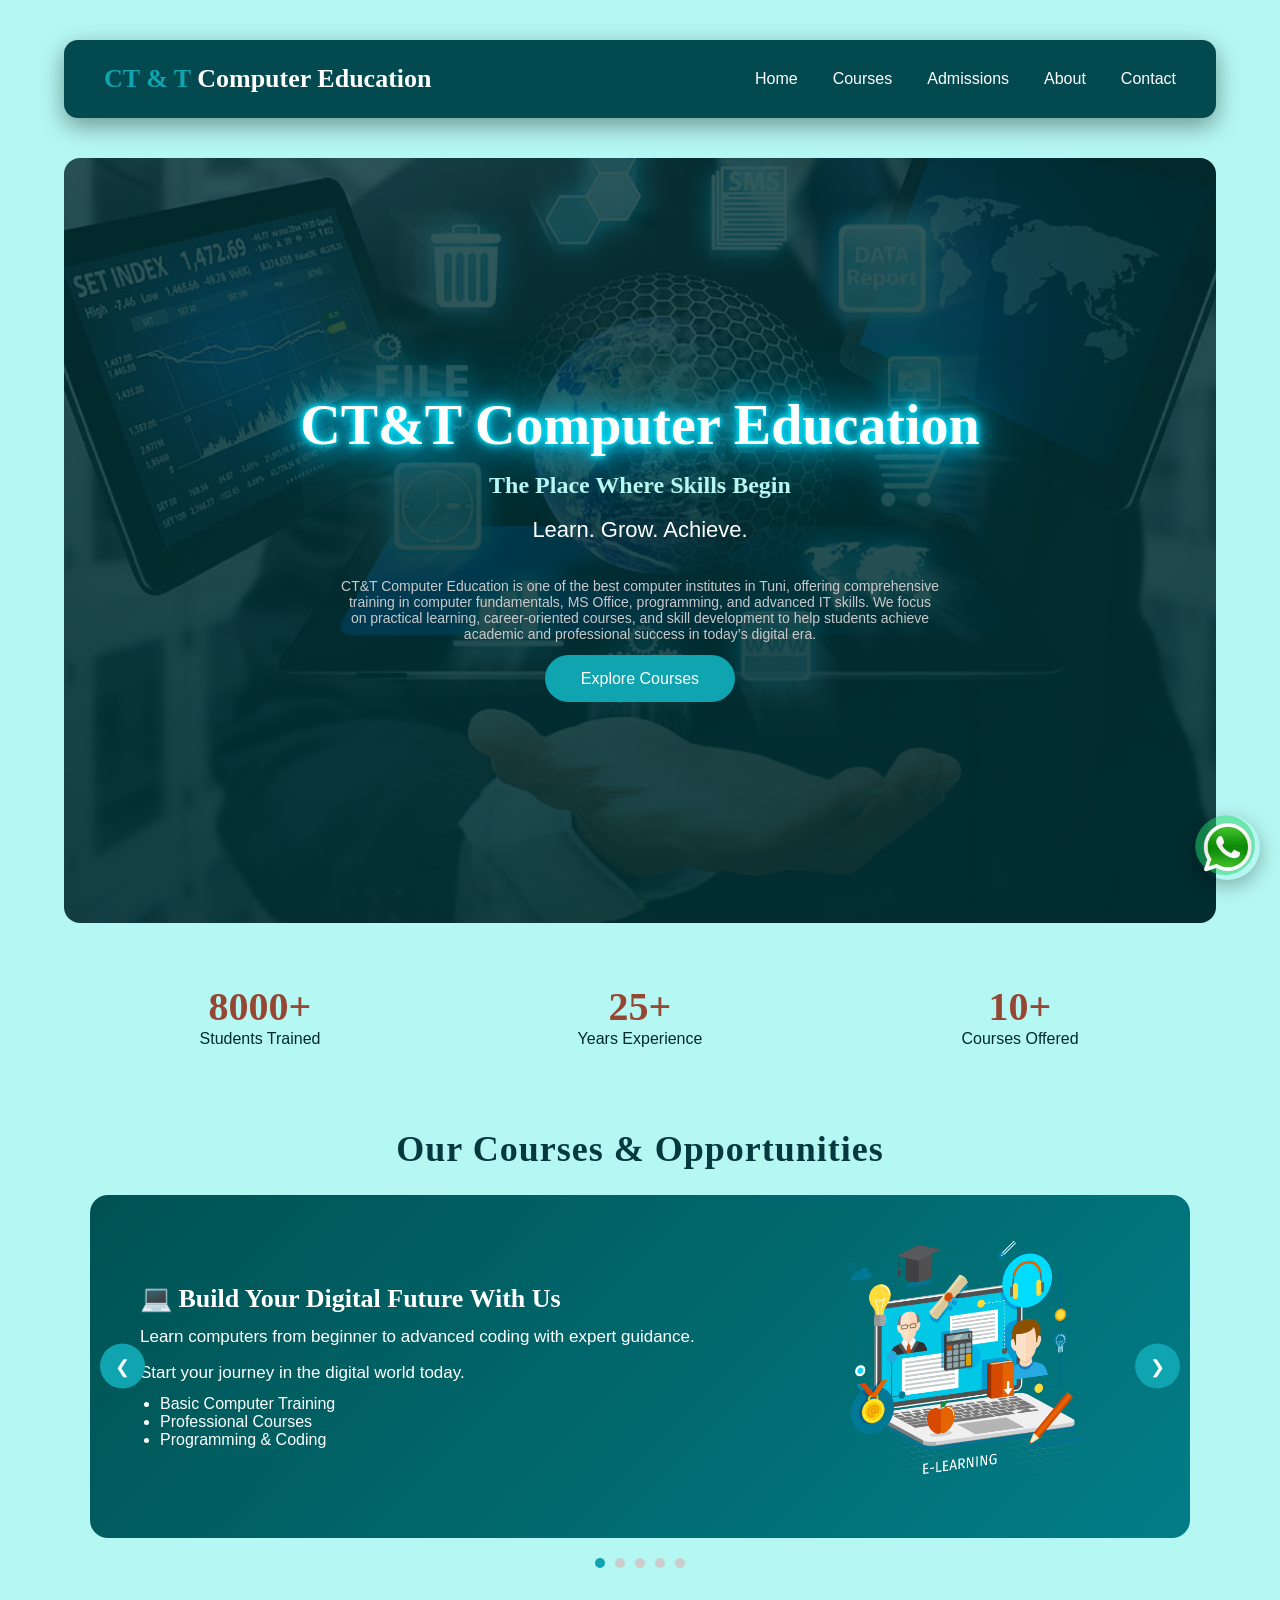
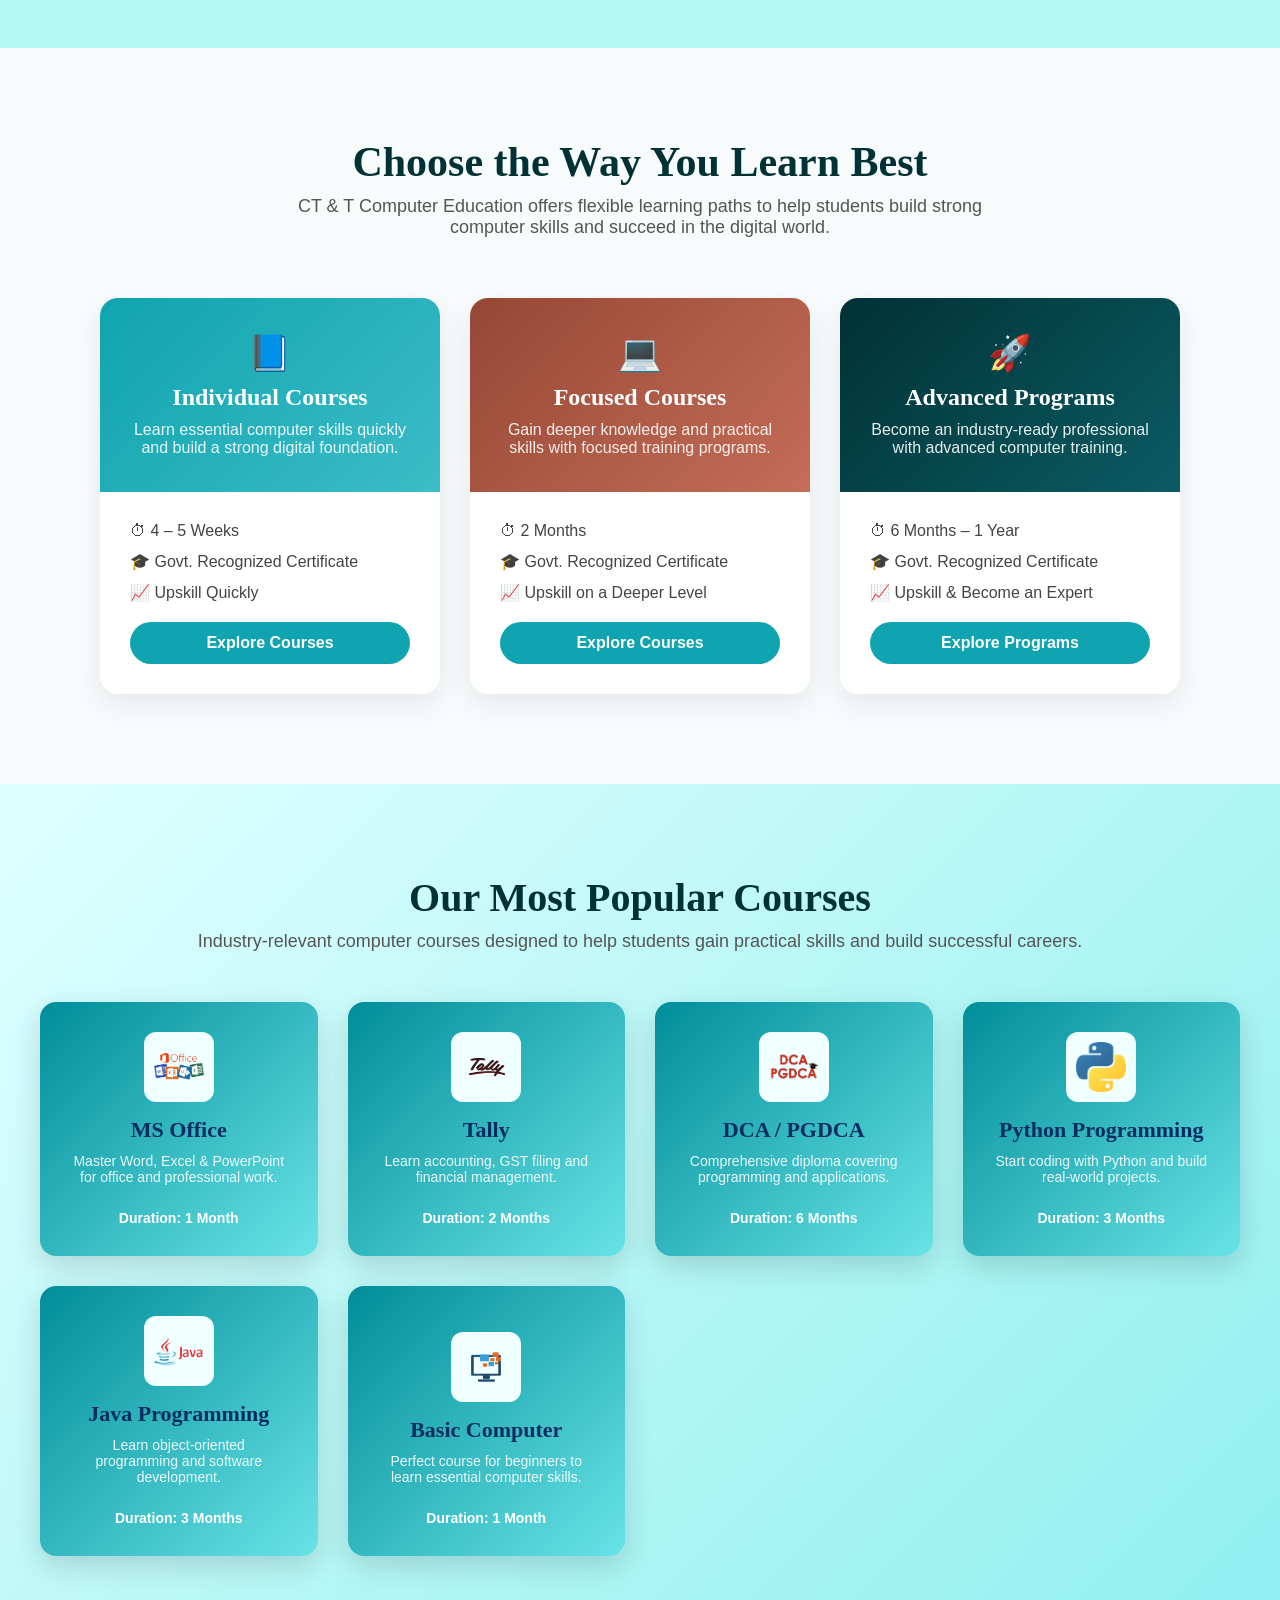
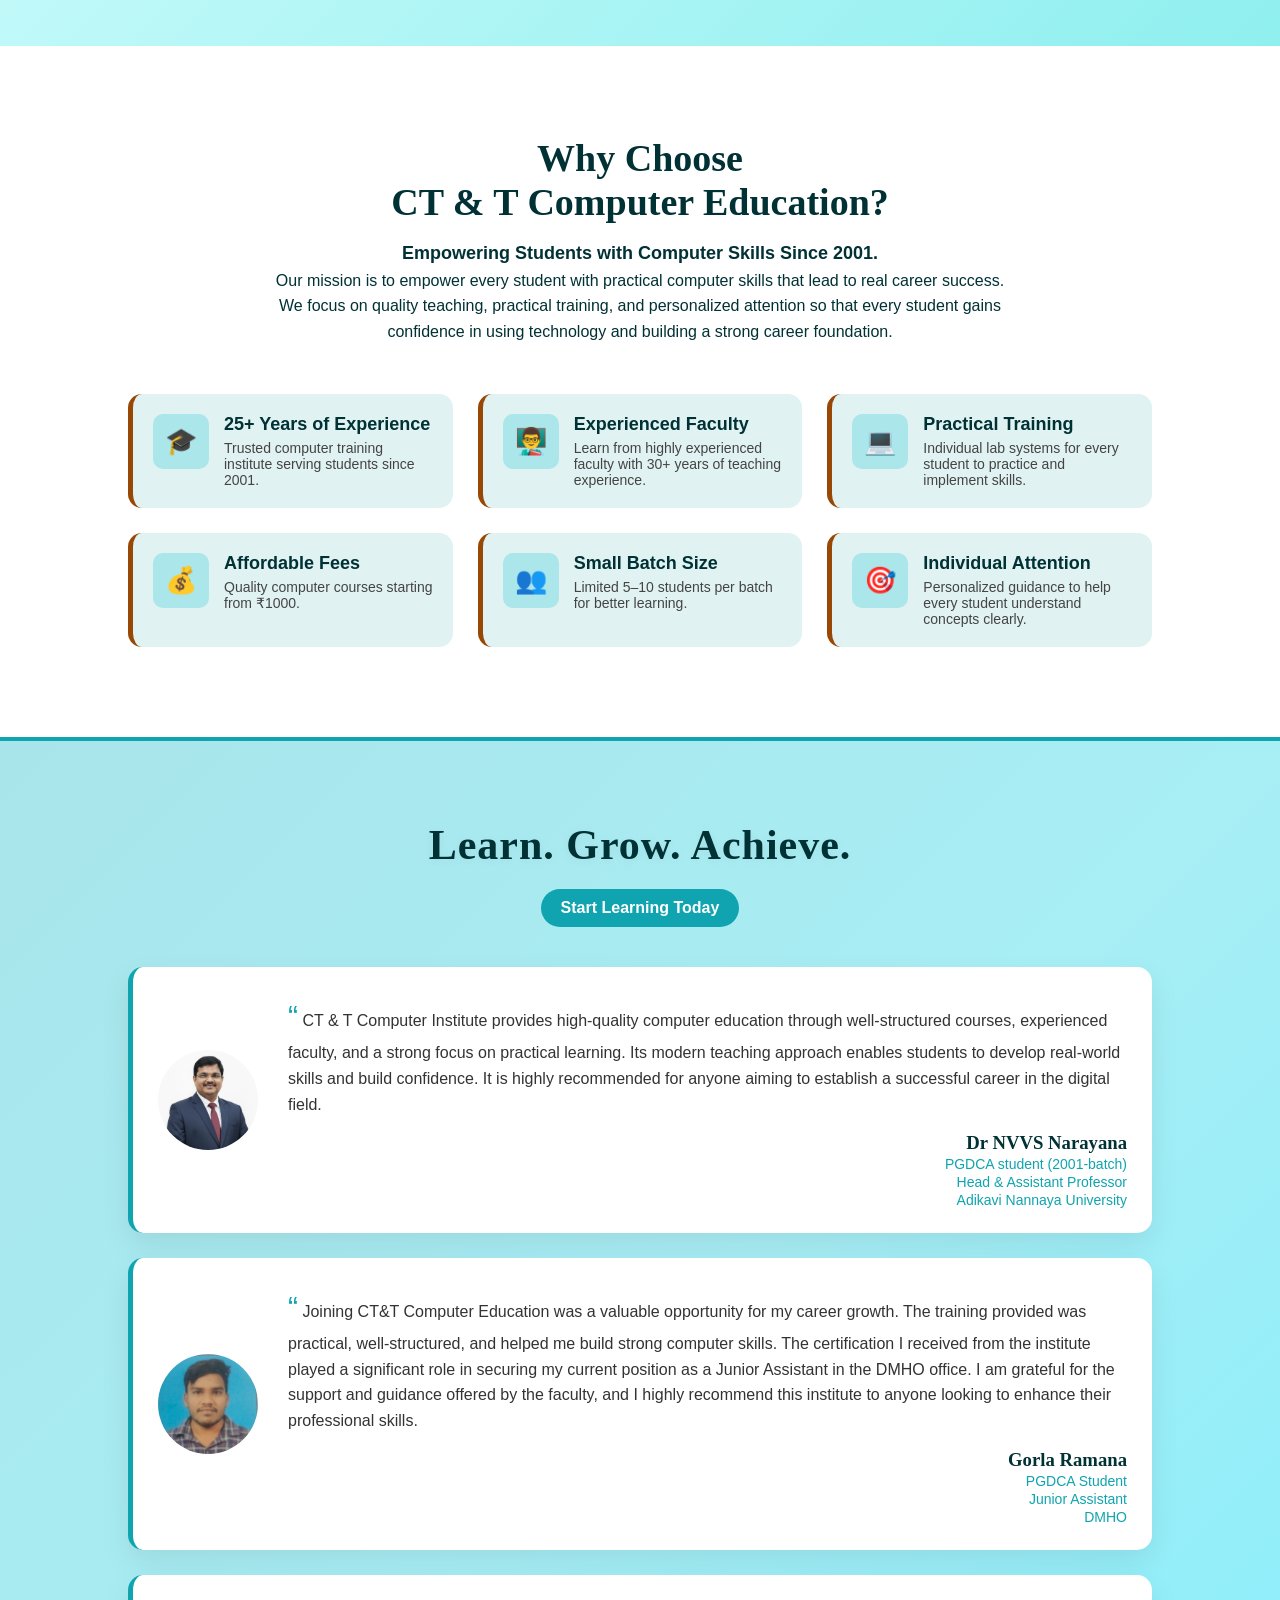
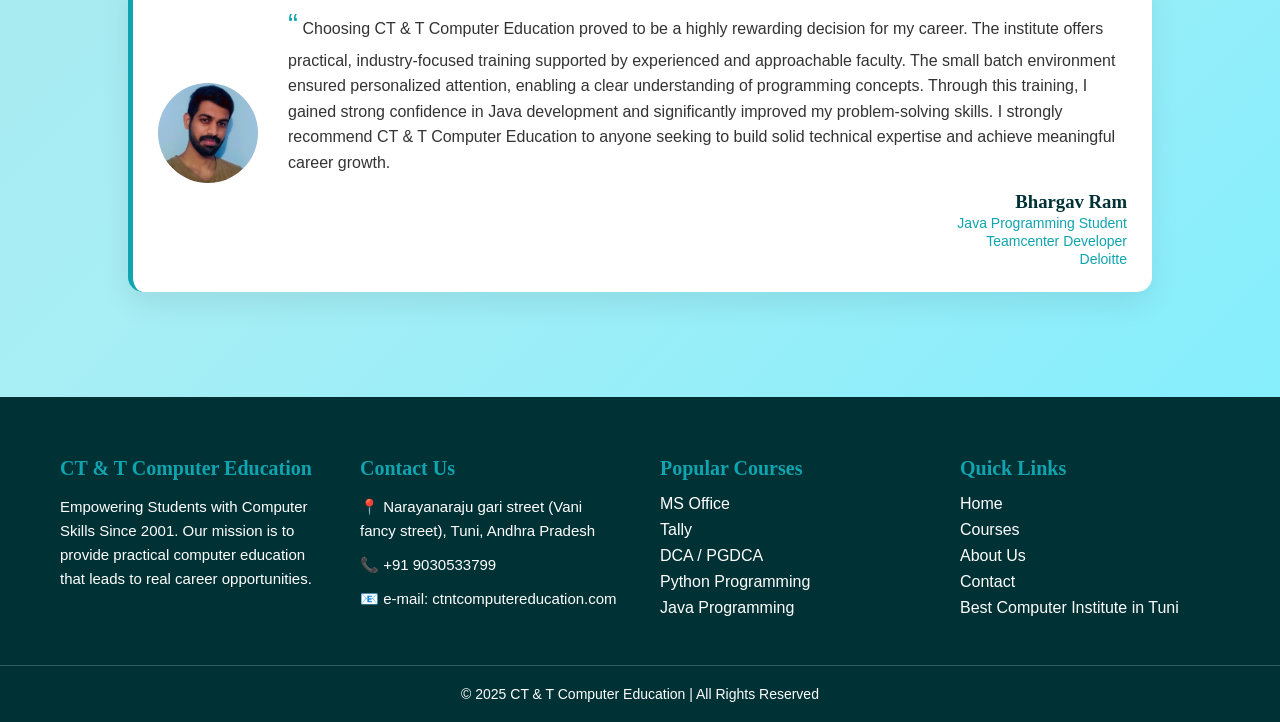
==== commit c50ae890: "Whatsapp button update" ====
--- a/index.html
+++ b/index.html
@@ -674,8 +674,14 @@
 
 <script src="script.js"></script>
 
-<a href="https://wa.me/919030533799" target="_blank" class="whatsapp-float">
-  <img src="https://cdn-icons-png.flaticon.com/512/733/733585.png" alt="WhatsApp">
+<a href="https://wa.me/919030533799?text=Hello%20I%20am%20interested%20in%20your%20courses" 
+   target="_blank" 
+   class="whatsapp-float">
+
+  <span class="whatsapp-tooltip">Chat with us</span>
+
+  <img src="images/wicon.png" alt="WhatsApp">
+
 </a>
 </body>
 </html>
--- a/style.css
+++ b/style.css
@@ -2213,19 +2213,86 @@
   position: fixed;
   bottom: 20px;
   right: 20px;
-  width: 60px;
-  height: 60px;
+
+  width: 65px;
+  height: 65px;
+  border-radius: 50%;     /* ✅ circle here */
+  overflow: hidden;       /* ✅ keeps circle shape */
+  box-shadow: 0 6px 20px rgba(0,0,0,0.3);
   z-index: 1000;
 }
 
+/* Image should NOT be rounded */
 .whatsapp-float img {
+  padding: 6px;
   width: 100%;
   height: 100%;
-  border-radius: 50%;
-  box-shadow: 0 4px 10px rgba(0,0,0,0.3);
+  object-fit: contain;    /* ✅ no cutting */
+  
+  border-radius: 0;       /* ❌ remove this */
 }
 
 .whatsapp-float:hover {
   transform: scale(1.1);
   transition: 0.3s;
+}
+
+/* Hover zoom */
+.whatsapp-float:hover img {
+  transform: scale(1.1);
+  transition: 0.3s;
+}
+
+/* 🔥 Bounce animation */
+@keyframes bounce {
+  0%, 100% { transform: translateY(0); }
+  50% { transform: translateY(-8px); }
+}
+
+.whatsapp-float {
+  animation: bounce 2s infinite;
+}
+
+/* 💬 Tooltip */
+.whatsapp-tooltip {
+  position: absolute;
+  right: 70px;
+  bottom: 15px;
+  background: #25D366;
+  color: white;
+  padding: 6px 10px;
+  border-radius: 5px;
+  font-size: 14px;
+  white-space: nowrap;
+  opacity: 0;
+  transition: 0.3s;
+}
+
+/* Show tooltip on hover */
+.whatsapp-float:hover .whatsapp-tooltip {
+  opacity: 1;
+}
+
+.whatsapp-float::before {
+  content: "";
+  position: absolute;
+  width: 60px;
+  height: 60px;
+  background: rgba(37, 211, 102, 0.5);
+  border-radius: 50%;
+  animation: pulse 2s infinite;
+  z-index: -1;
+}
+
+@keyframes pulse {
+  0% { transform: scale(1); opacity: 0.7; }
+  70% { transform: scale(1.5); opacity: 0; }
+  100% { transform: scale(1.5); opacity: 0; }
+}
+
+@media (max-width: 600px) {
+  .whatsapp-float {
+    bottom: 15px;
+    right: 15px;
+  }
 }
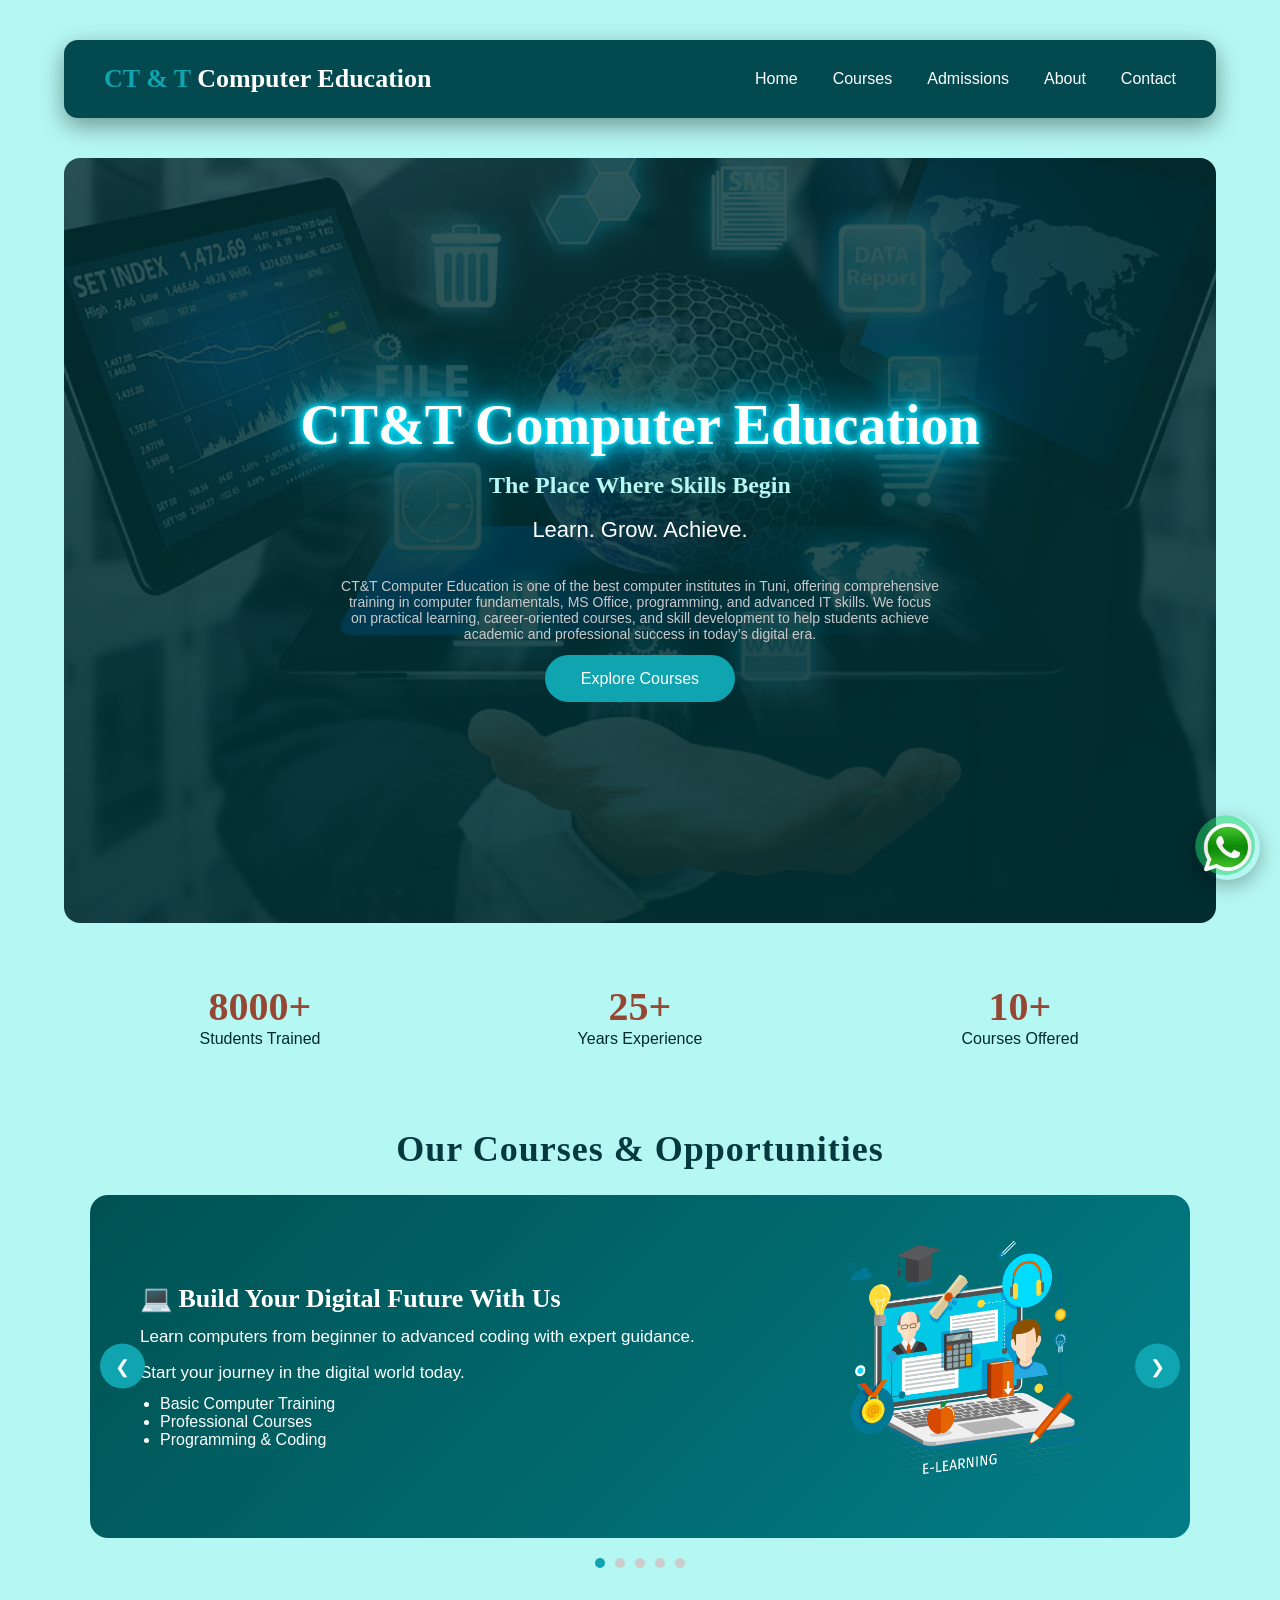
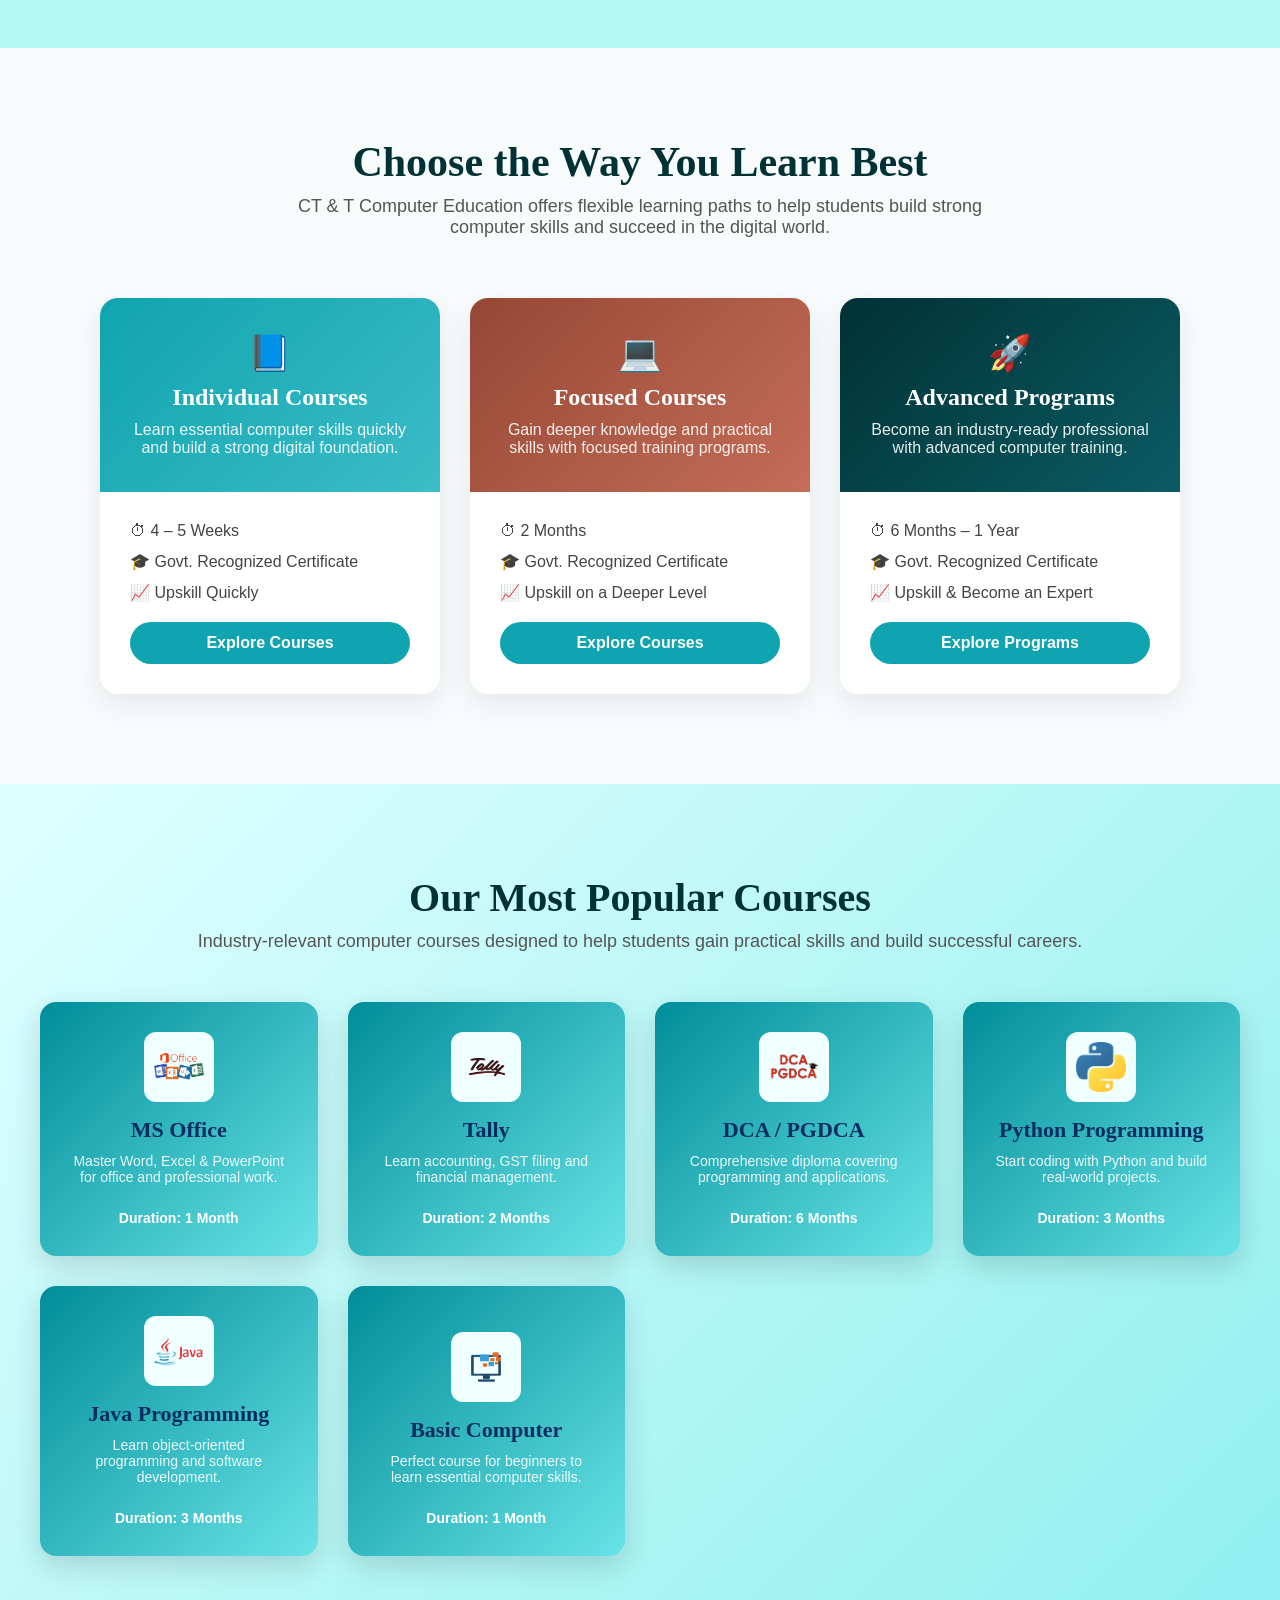
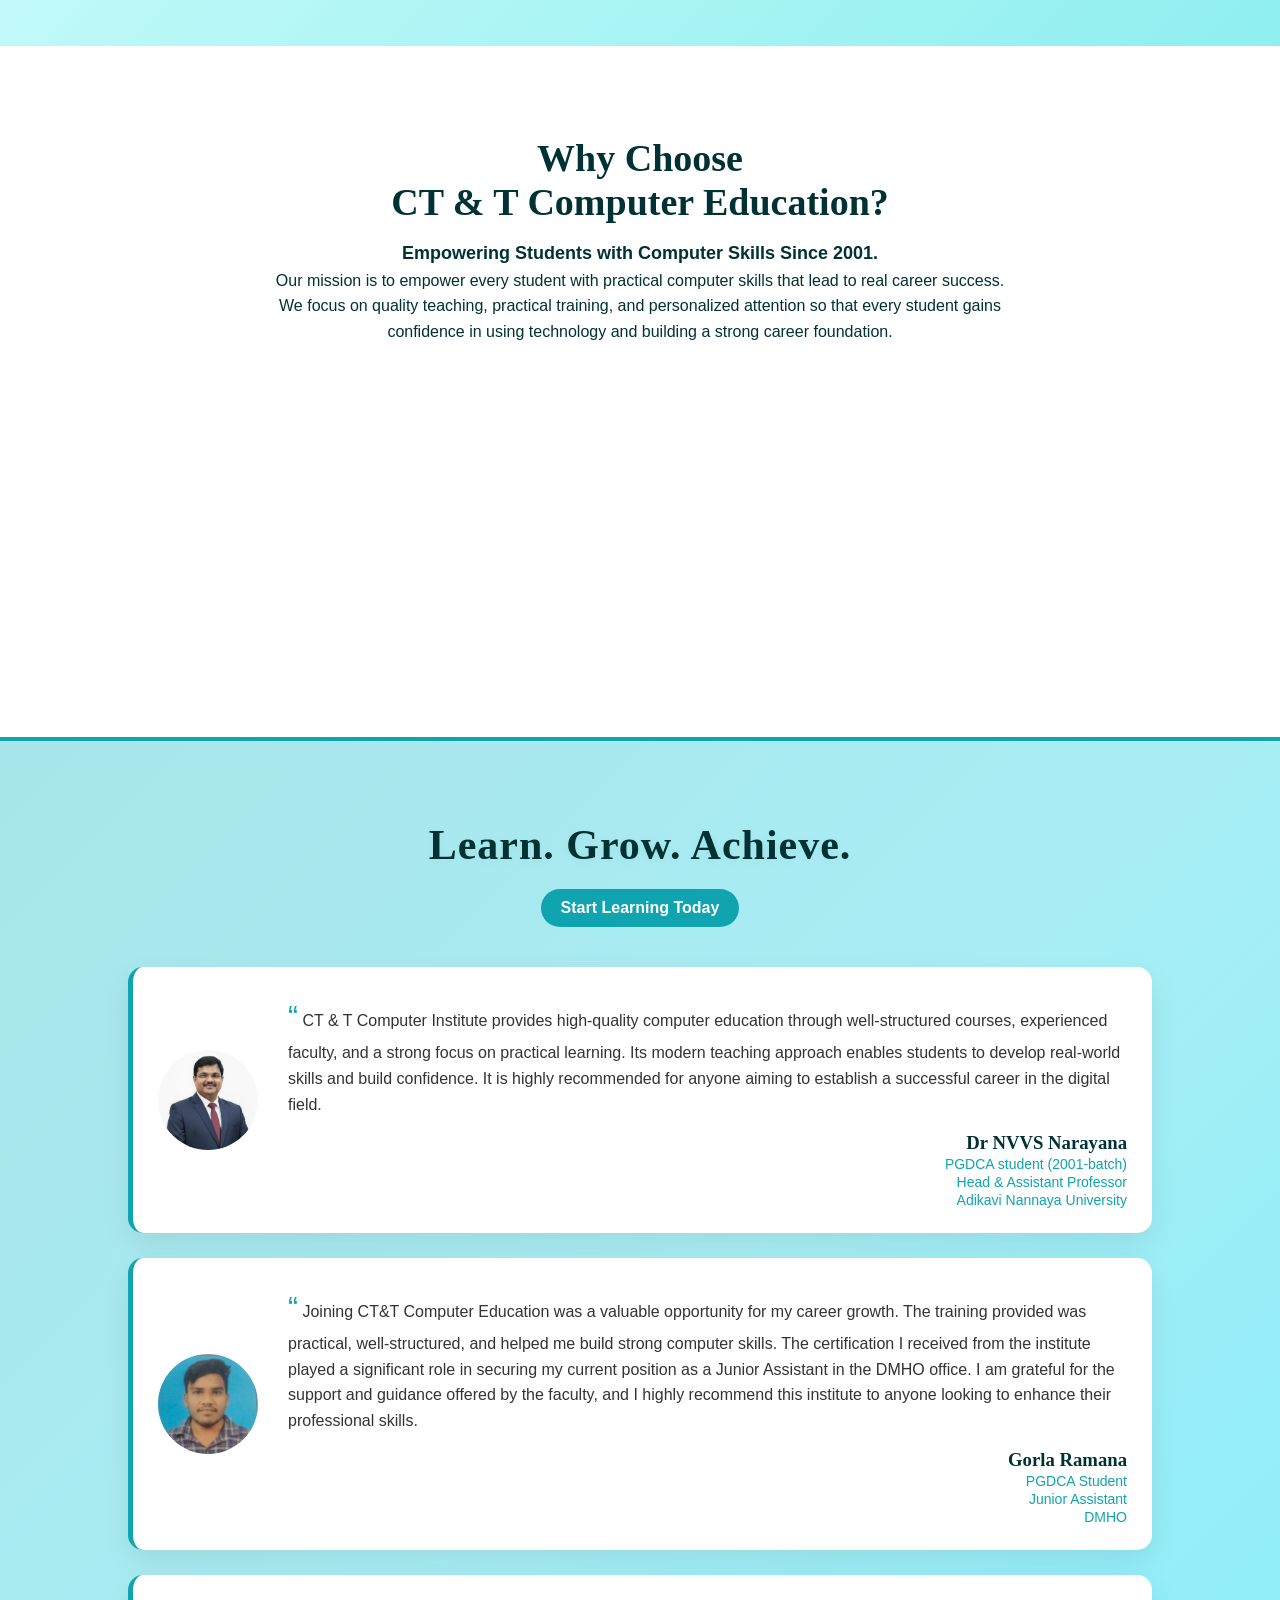
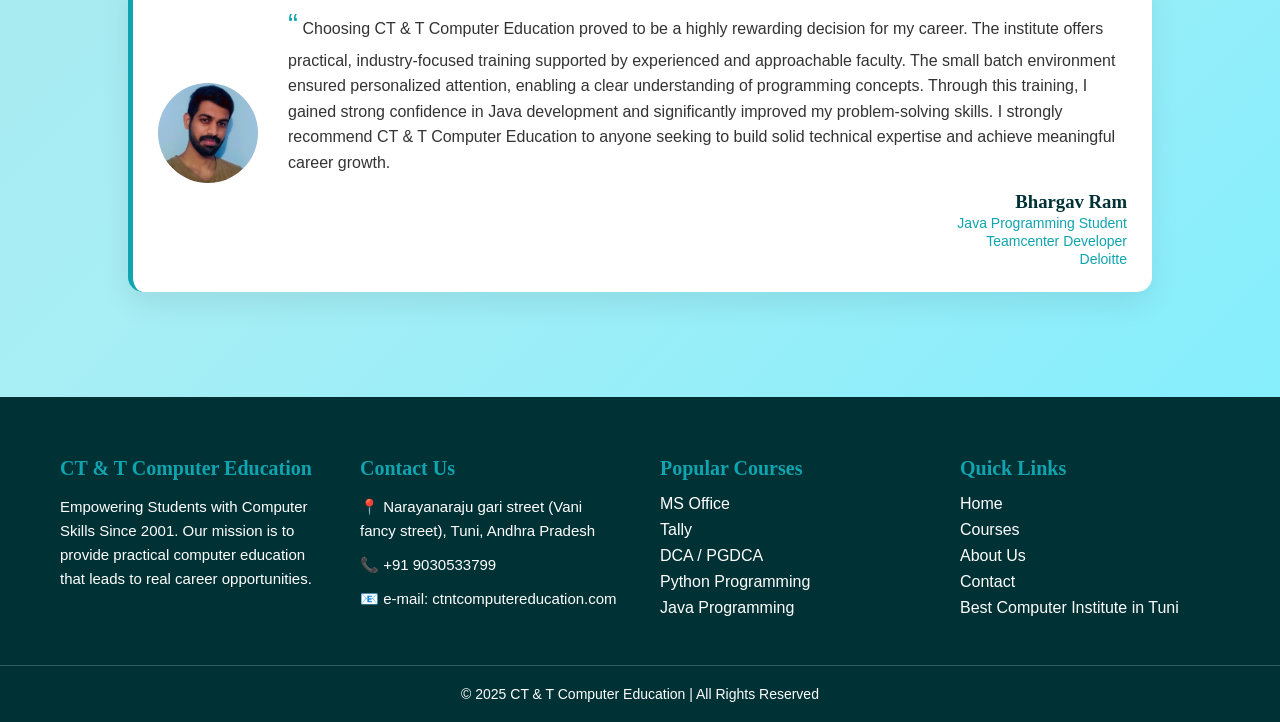
==== commit c2bf93a1: "Whatsapp button update" ====
--- a/index.html
+++ b/index.html
@@ -19,6 +19,15 @@
 
 <!-- Raleway Font -->
 <link href="https://fonts.googleapis.com/css2?family=Raleway:wght@400;500;600;700&display=swap" rel="stylesheet">
+
+<script async src="https://www.googletagmanager.com/gtag/js?id=G-8MVW66E2BT"></script>
+<script>
+  window.dataLayer = window.dataLayer || [];
+  function gtag(){dataLayer.push(arguments);}
+  gtag('js', new Date());
+
+  gtag('config', 'G-8MVW66E2BT');
+</script>
 
 </head>
 
@@ -674,9 +683,13 @@
 
 <script src="script.js"></script>
 
-<a href="https://wa.me/919030533799?text=Hello%20I%20am%20interested%20in%20your%20courses" 
+<a href="https://wa.me/919030533799" 
    target="_blank" 
-   class="whatsapp-float">
+   class="whatsapp-float"
+   onclick="gtag('event', 'whatsapp_click', {
+     event_category: 'contact',
+     event_label: 'whatsapp_button'
+   });">
 
   <span class="whatsapp-tooltip">Chat with us</span>
 
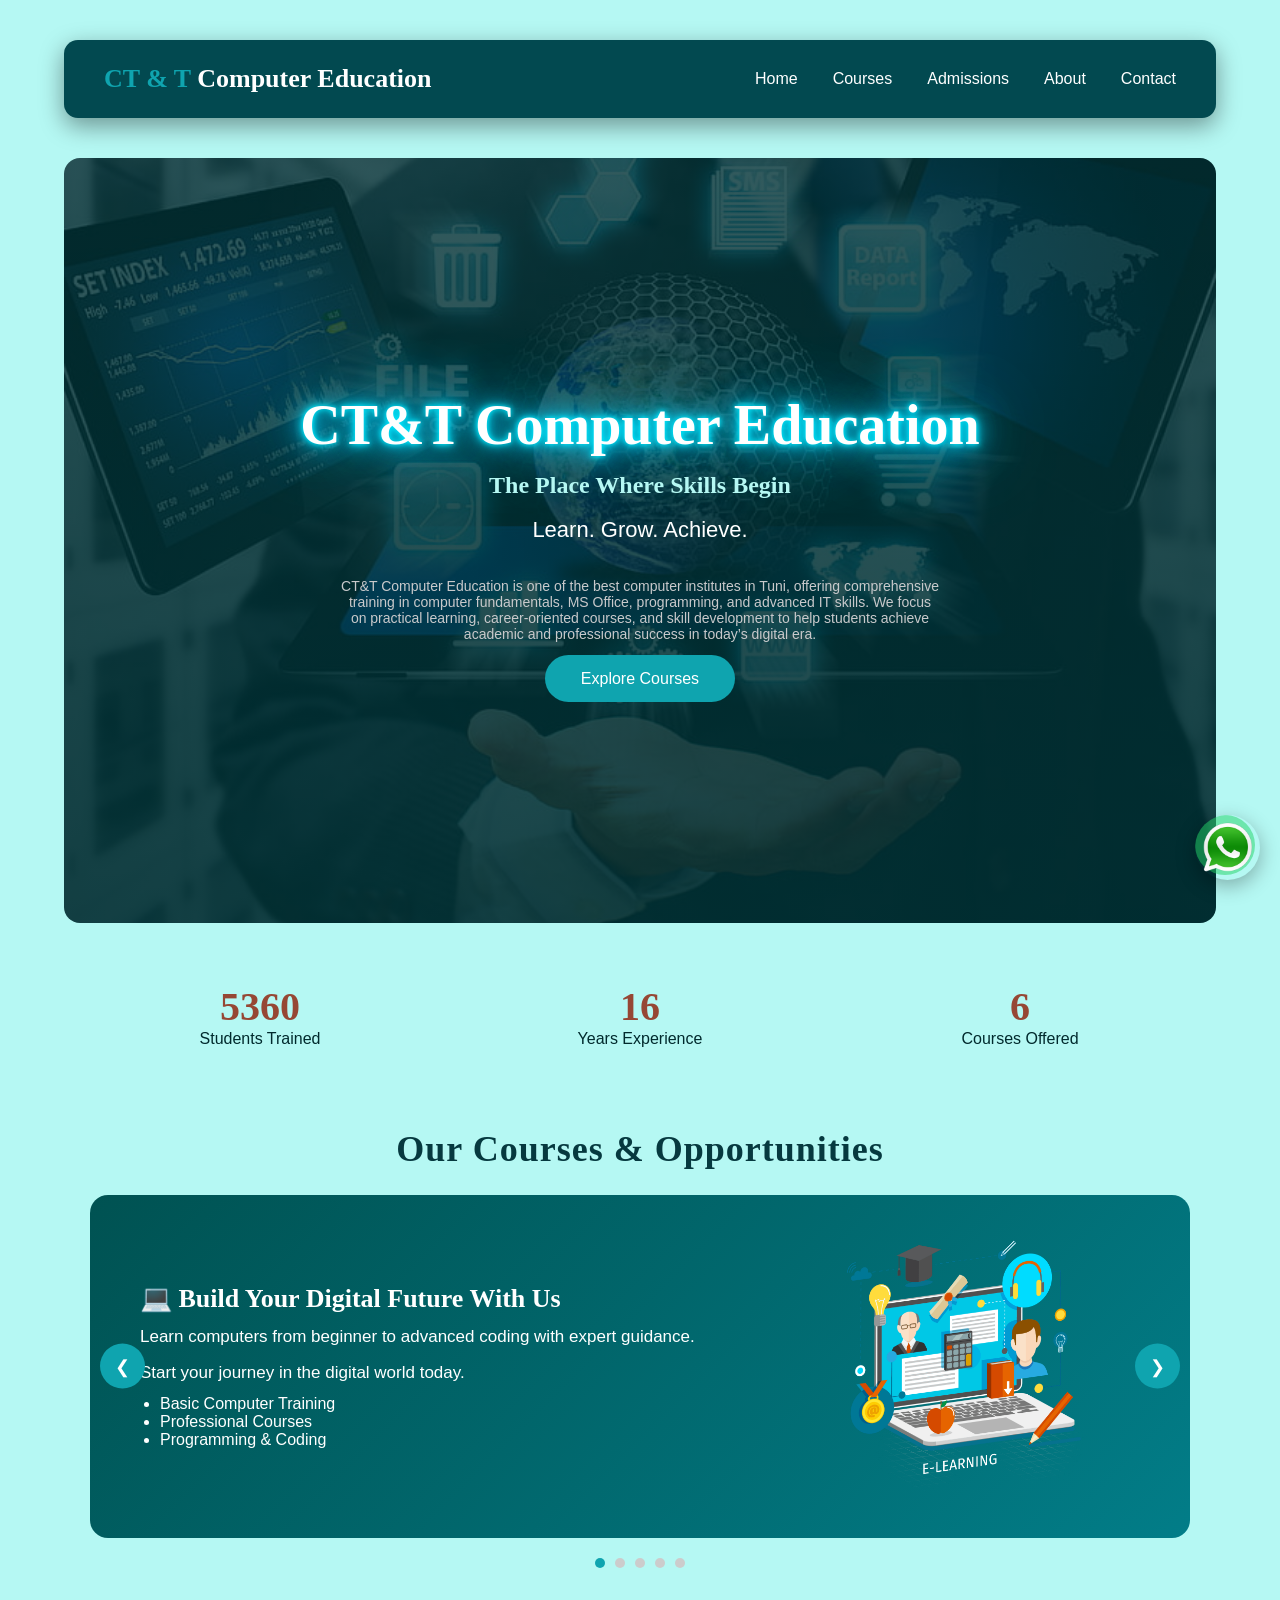
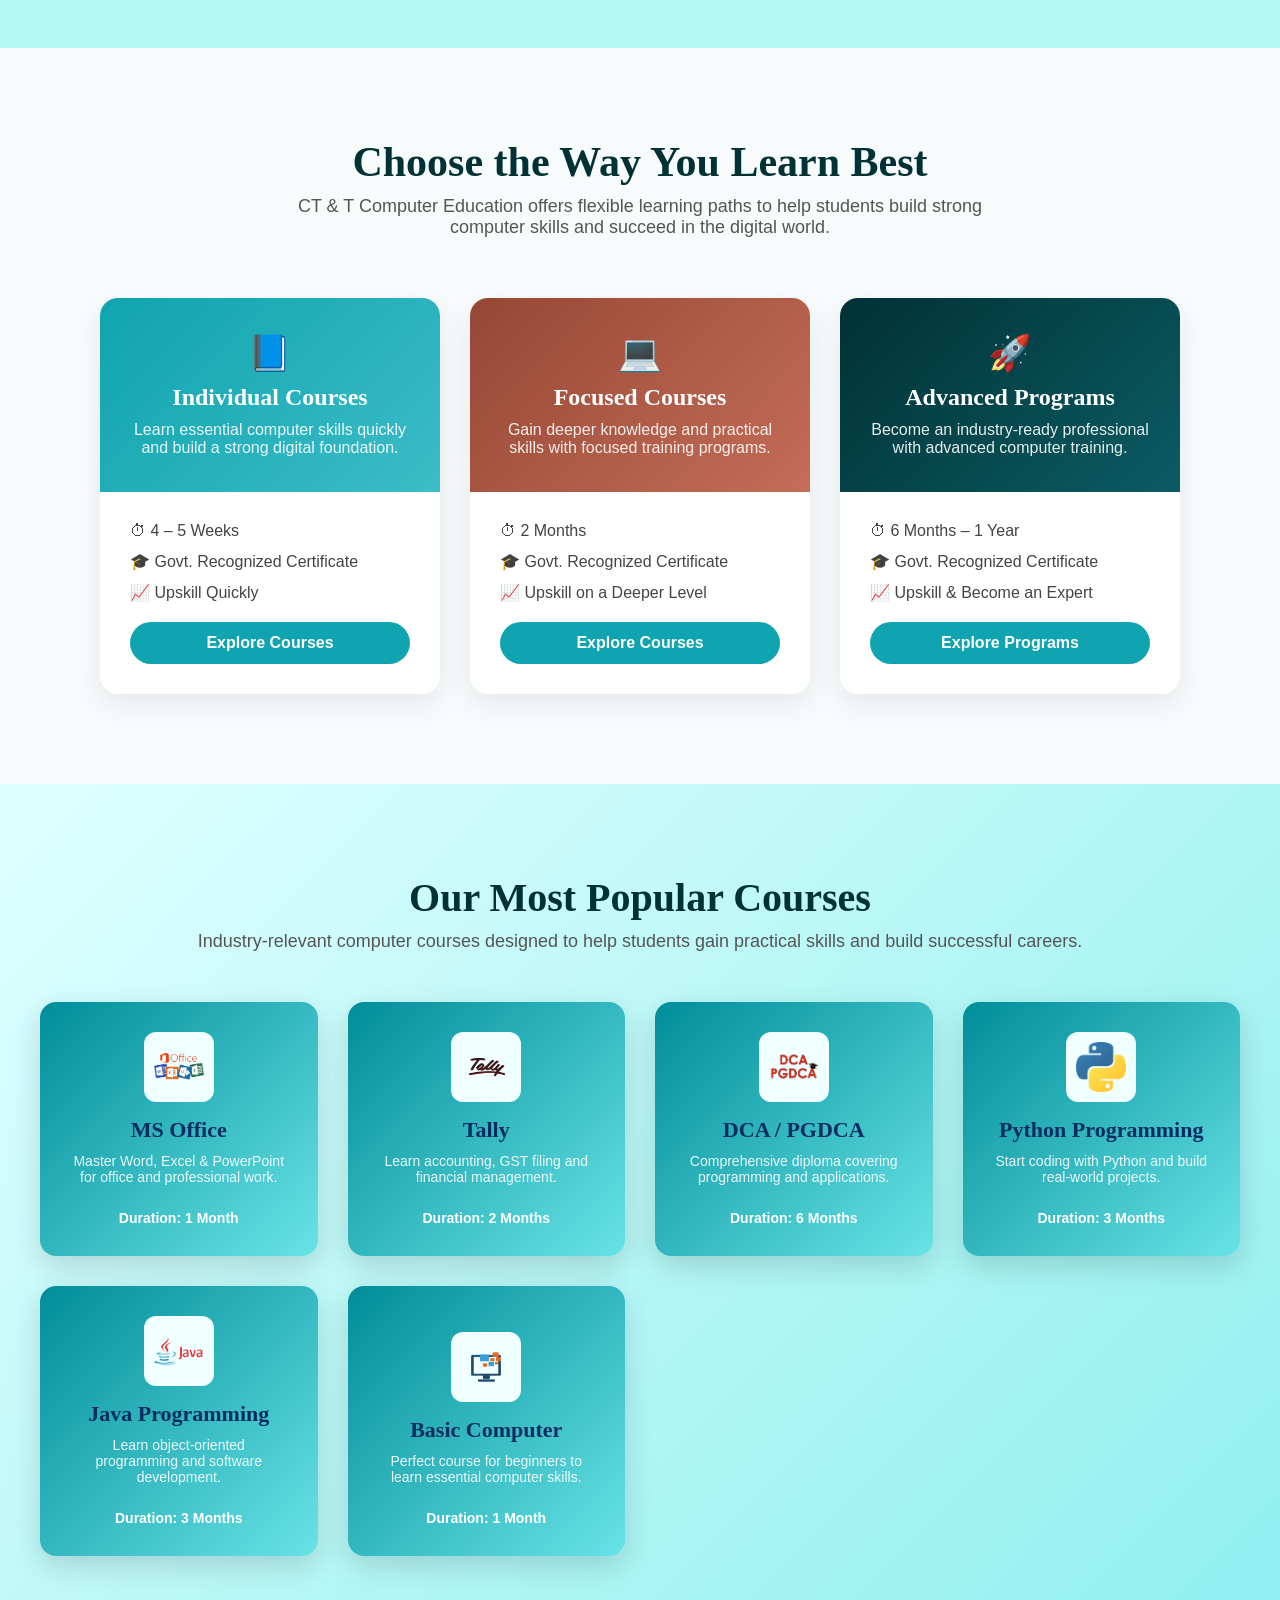
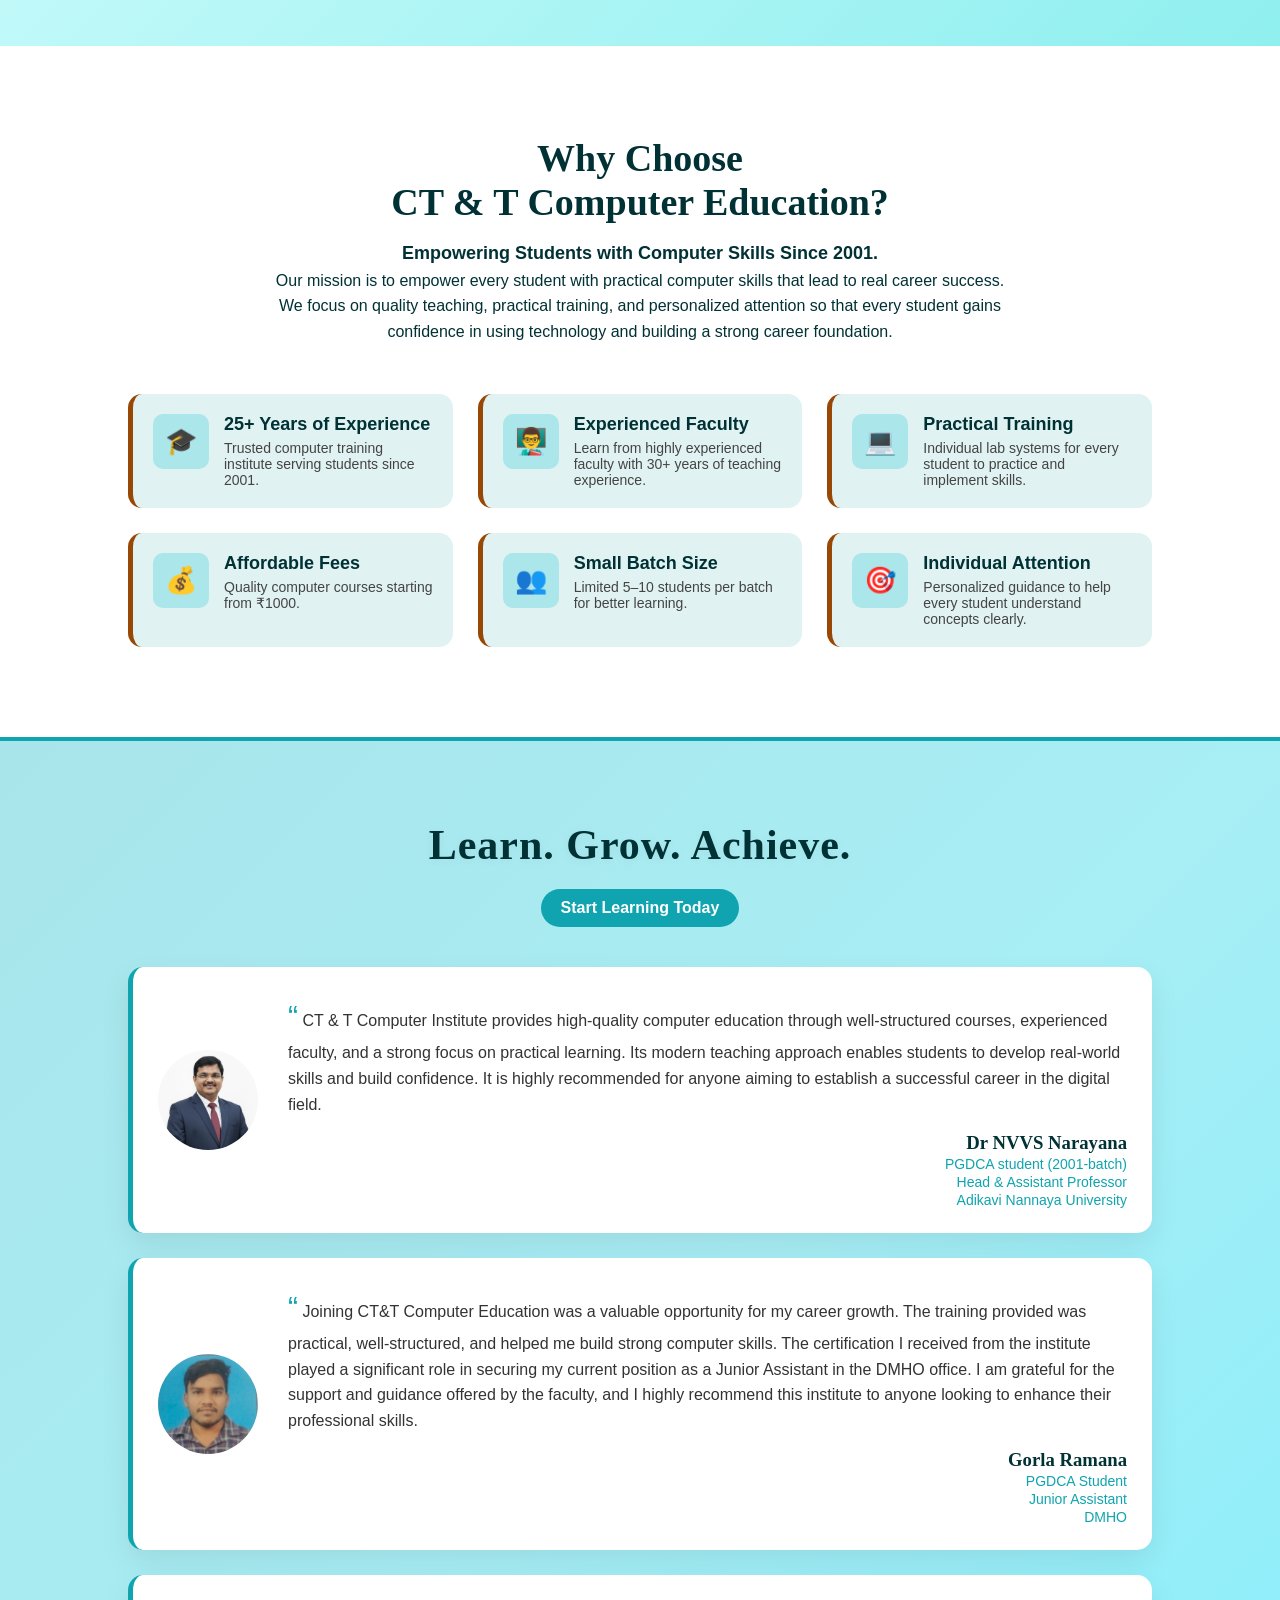
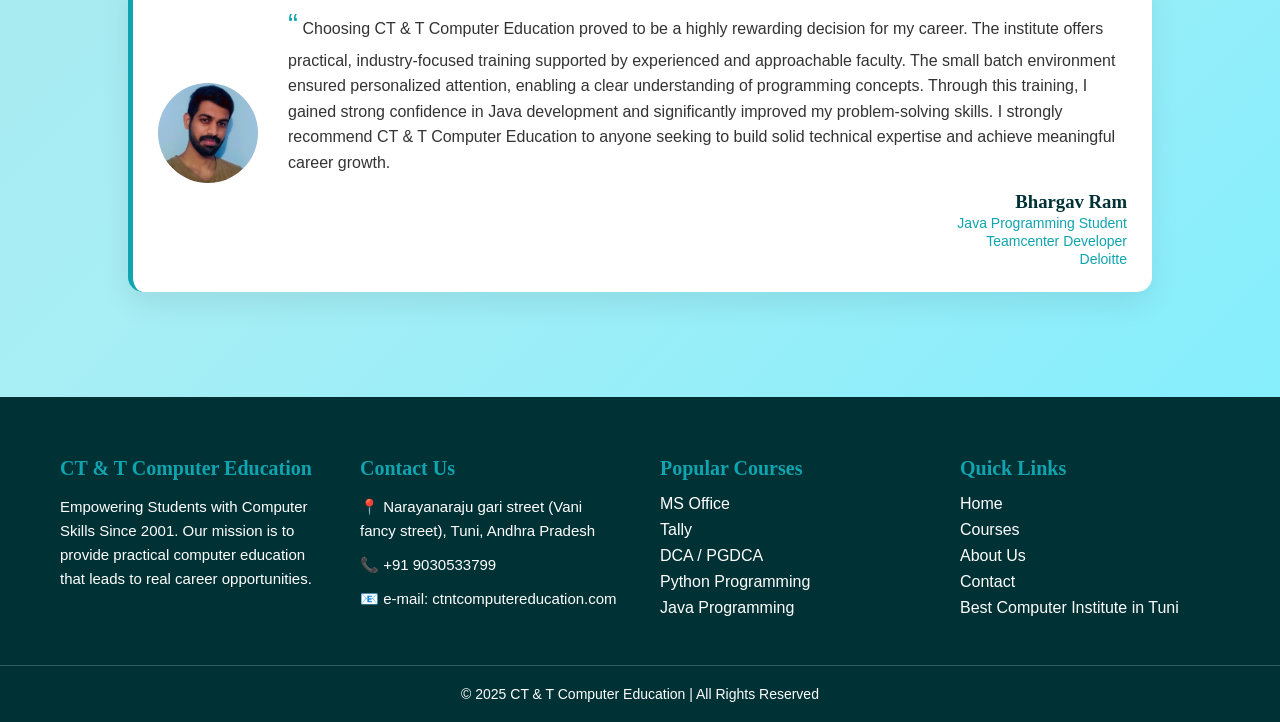
==== commit 219e8b9b: "GA Modifications for Wapp click" ====
--- a/index.html
+++ b/index.html
@@ -686,10 +686,7 @@
 <a href="https://wa.me/919030533799" 
    target="_blank" 
    class="whatsapp-float"
-   onclick="gtag('event', 'whatsapp_click', {
-     event_category: 'contact',
-     event_label: 'whatsapp_button'
-   });">
+   onclick="gtag('event', 'whatsapp_click');">
 
   <span class="whatsapp-tooltip">Chat with us</span>
 
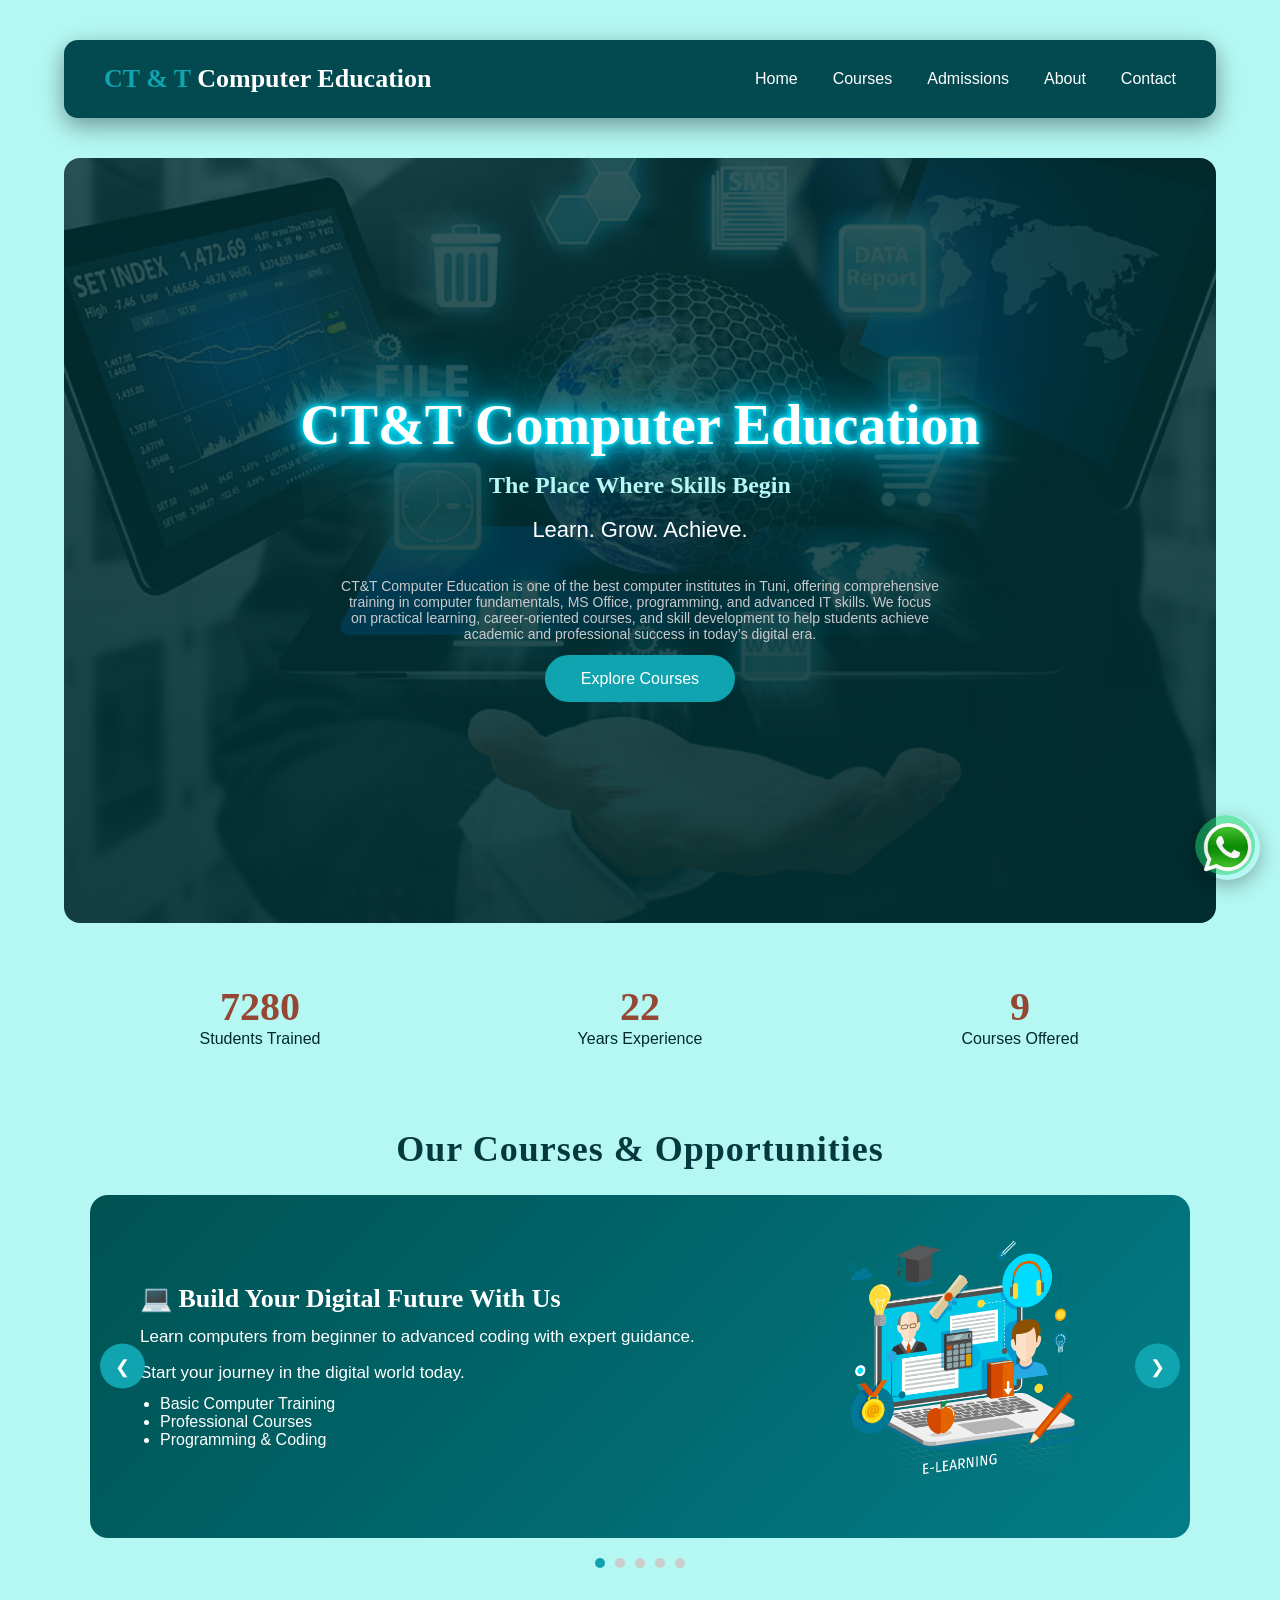
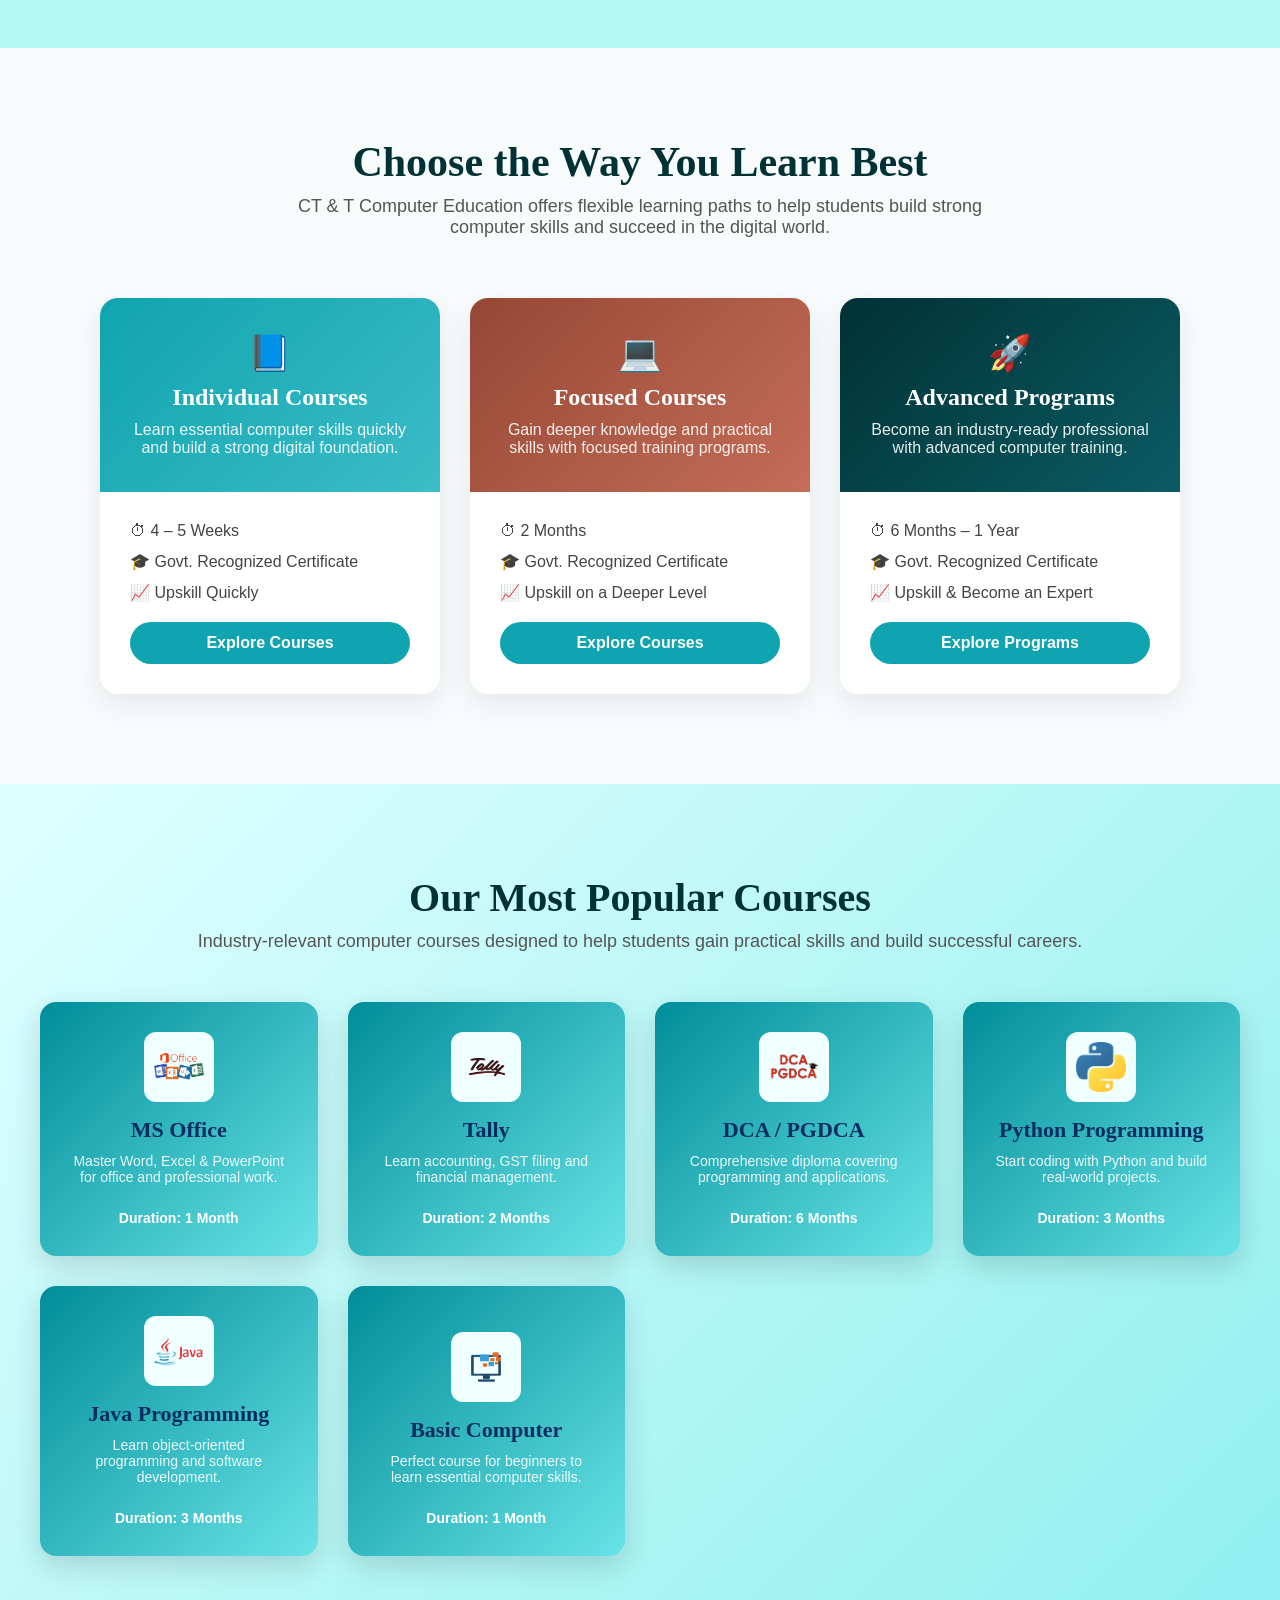
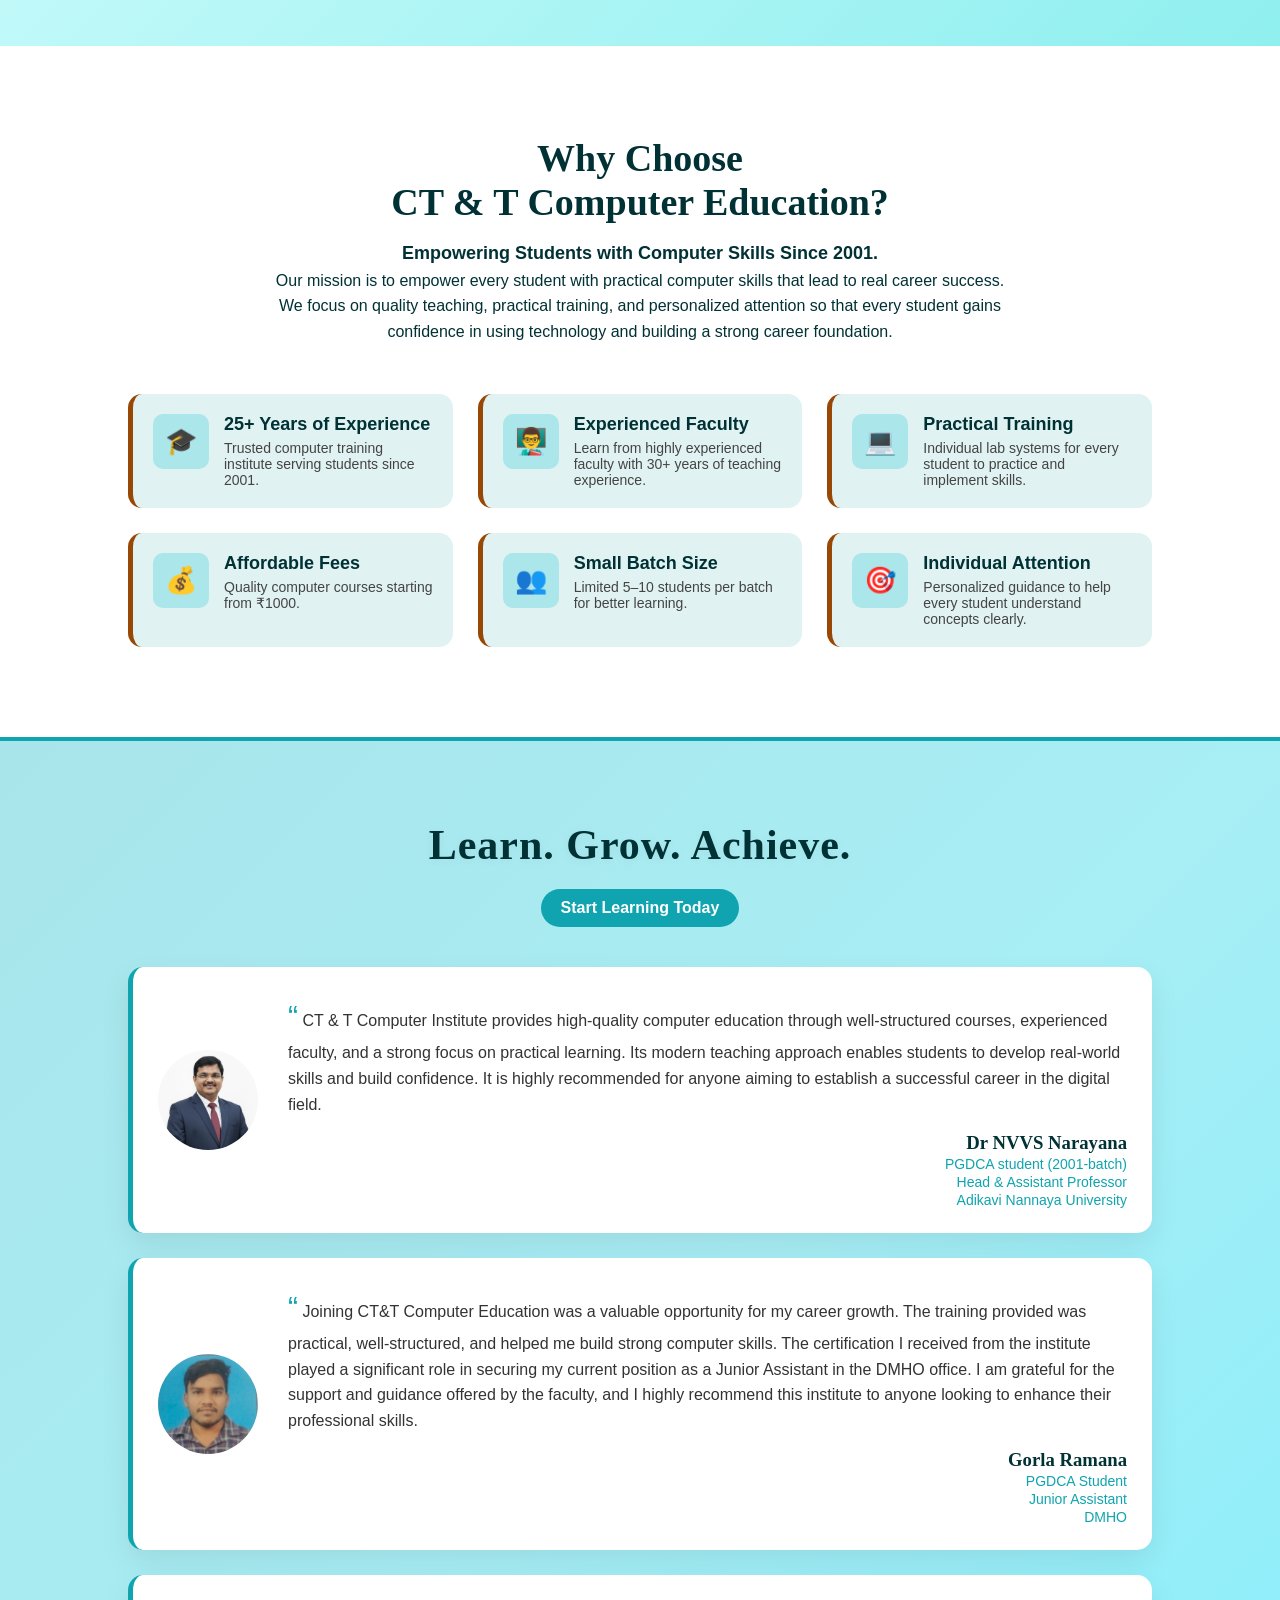
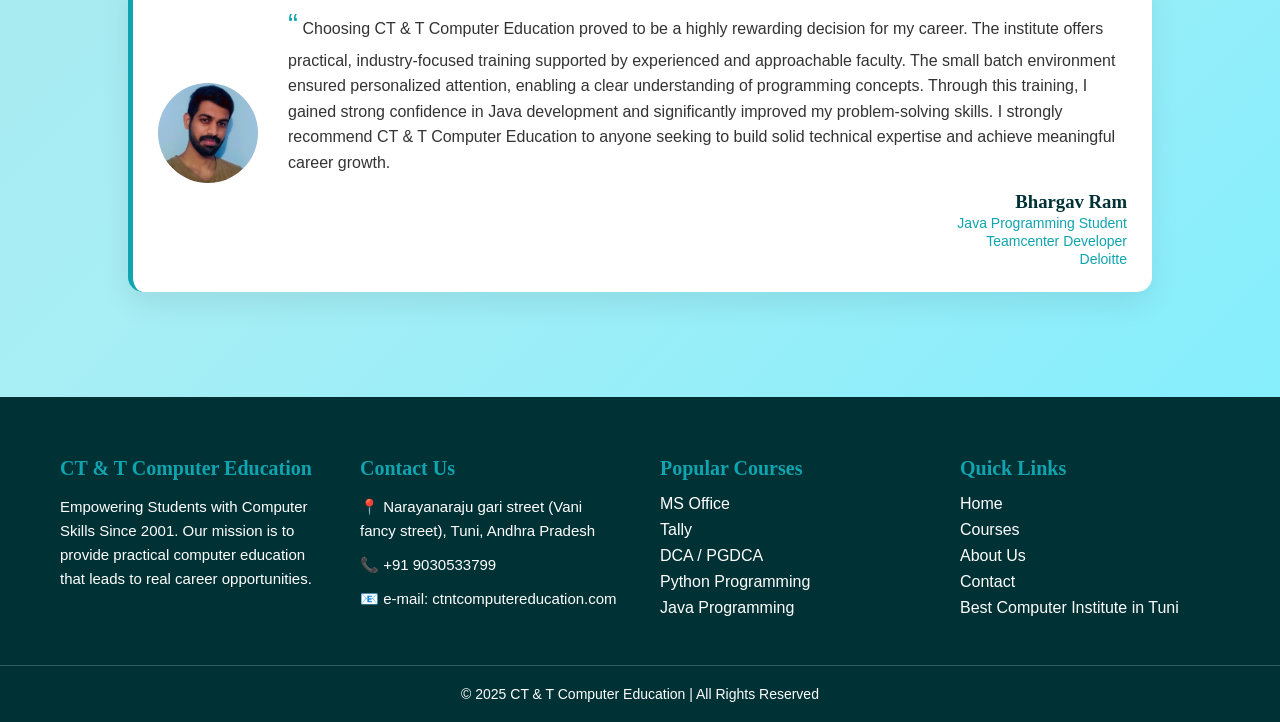
==== commit 55848111: "GA Modifications for Wapp click" ====
--- a/index.html
+++ b/index.html
@@ -686,7 +686,11 @@
 <a href="https://wa.me/919030533799" 
    target="_blank" 
    class="whatsapp-float"
-   onclick="gtag('event', 'whatsapp_click');">
+   onclick="gtag('event', 'whatsapp_click', {
+     event_category: 'engagement',
+     event_label: 'whatsapp_button',
+     value: 1
+   });">
 
   <span class="whatsapp-tooltip">Chat with us</span>
 
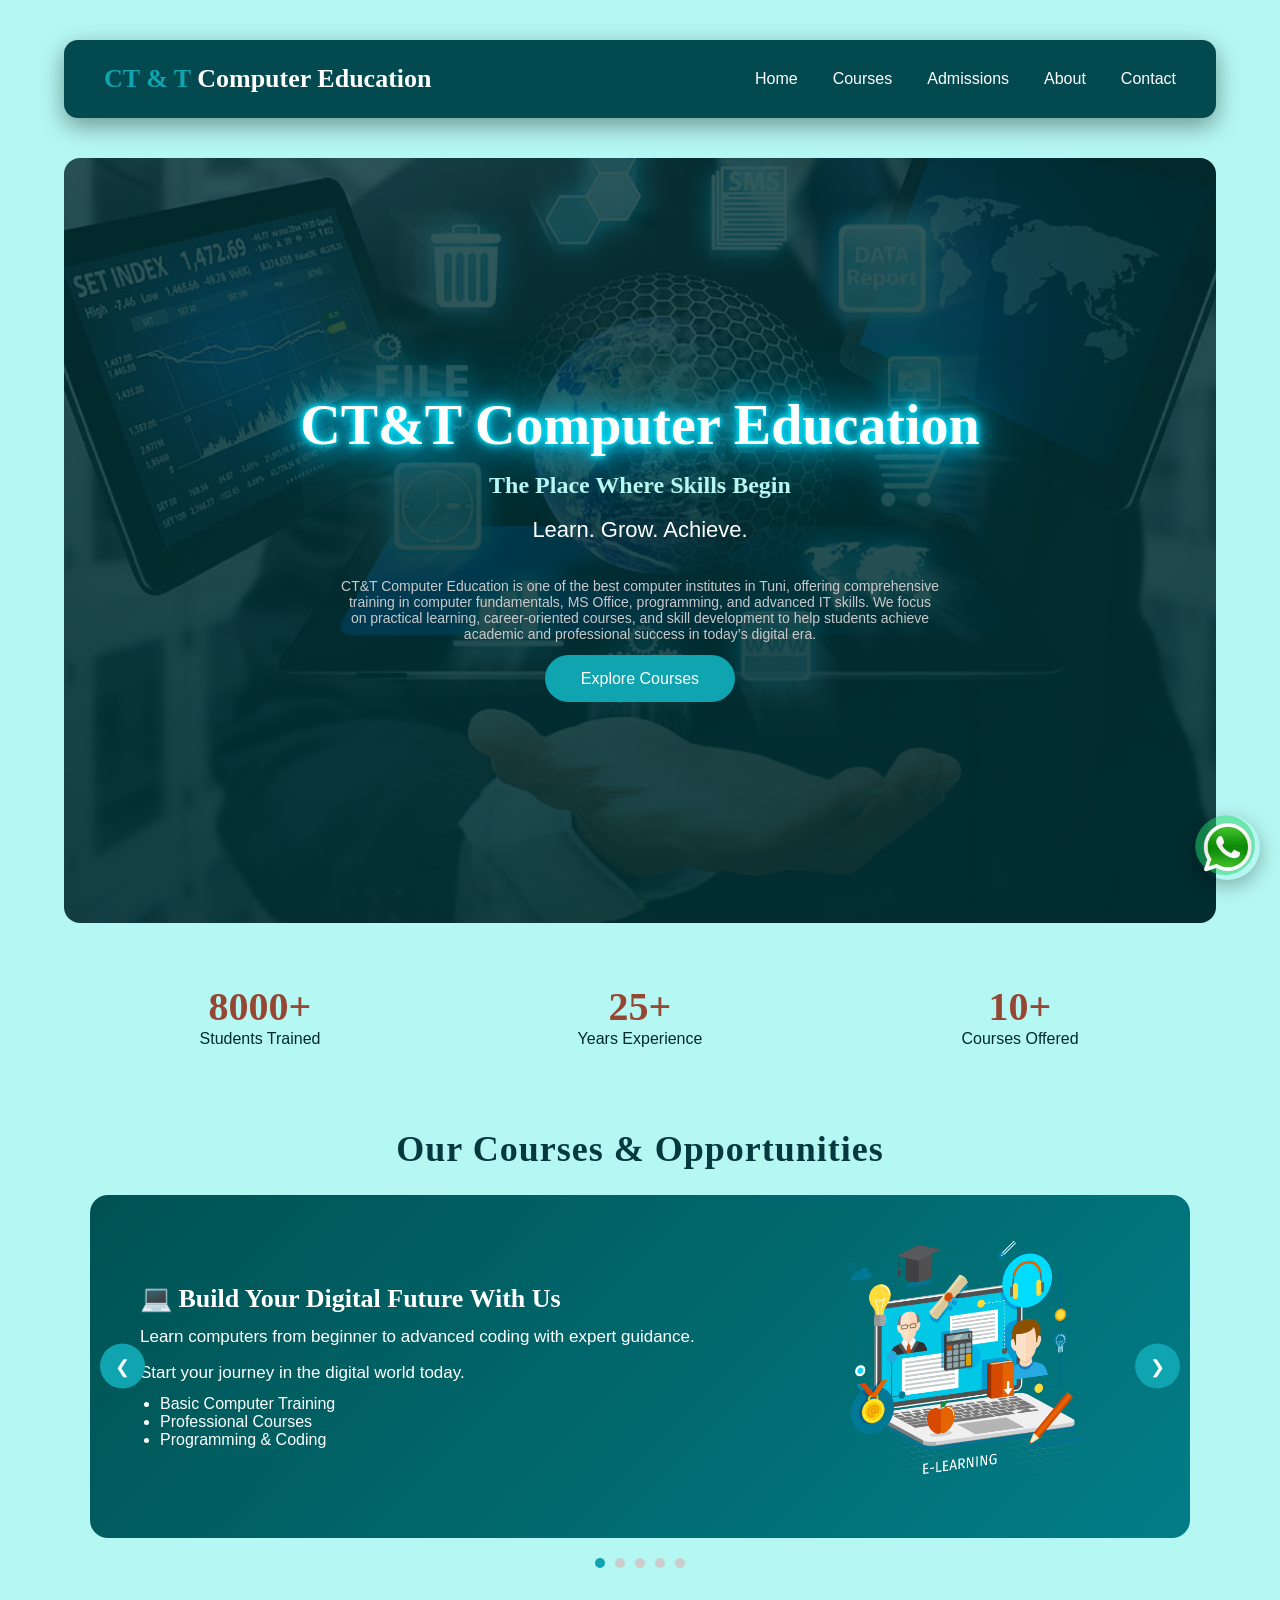
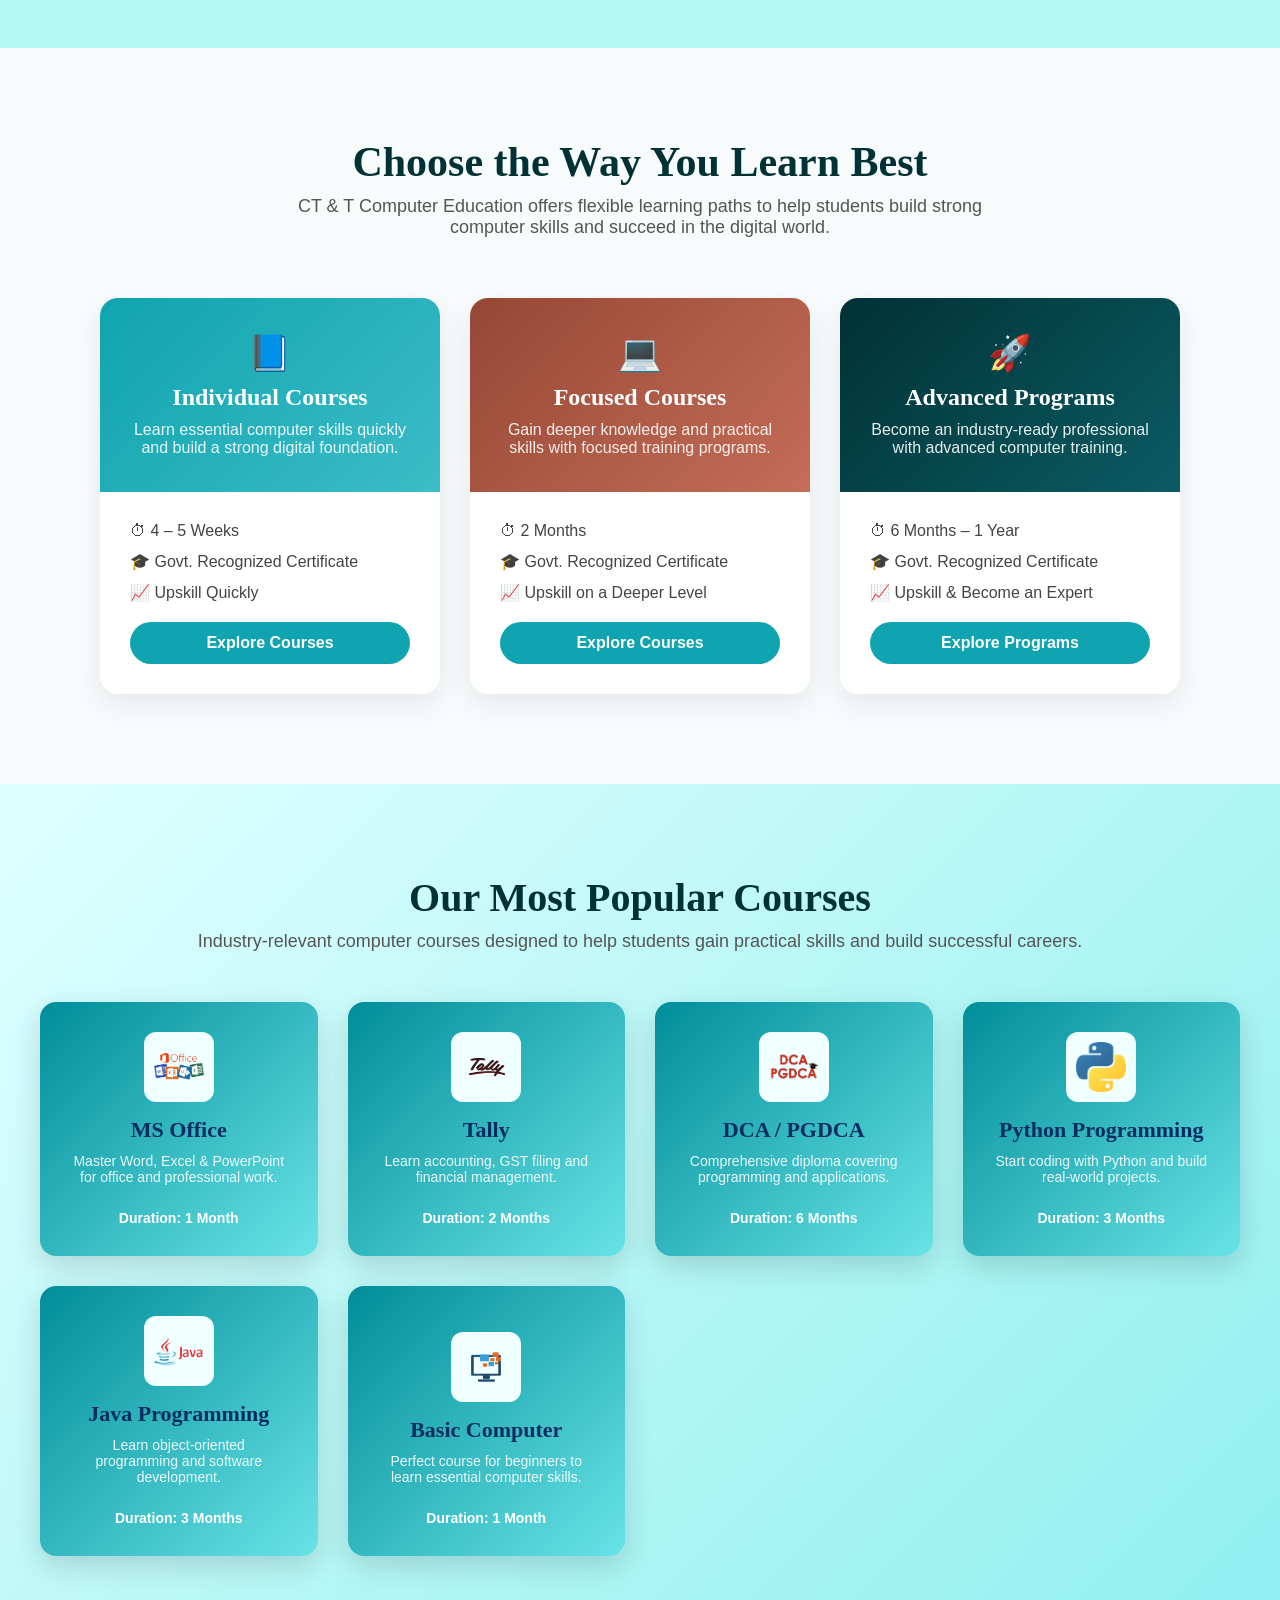
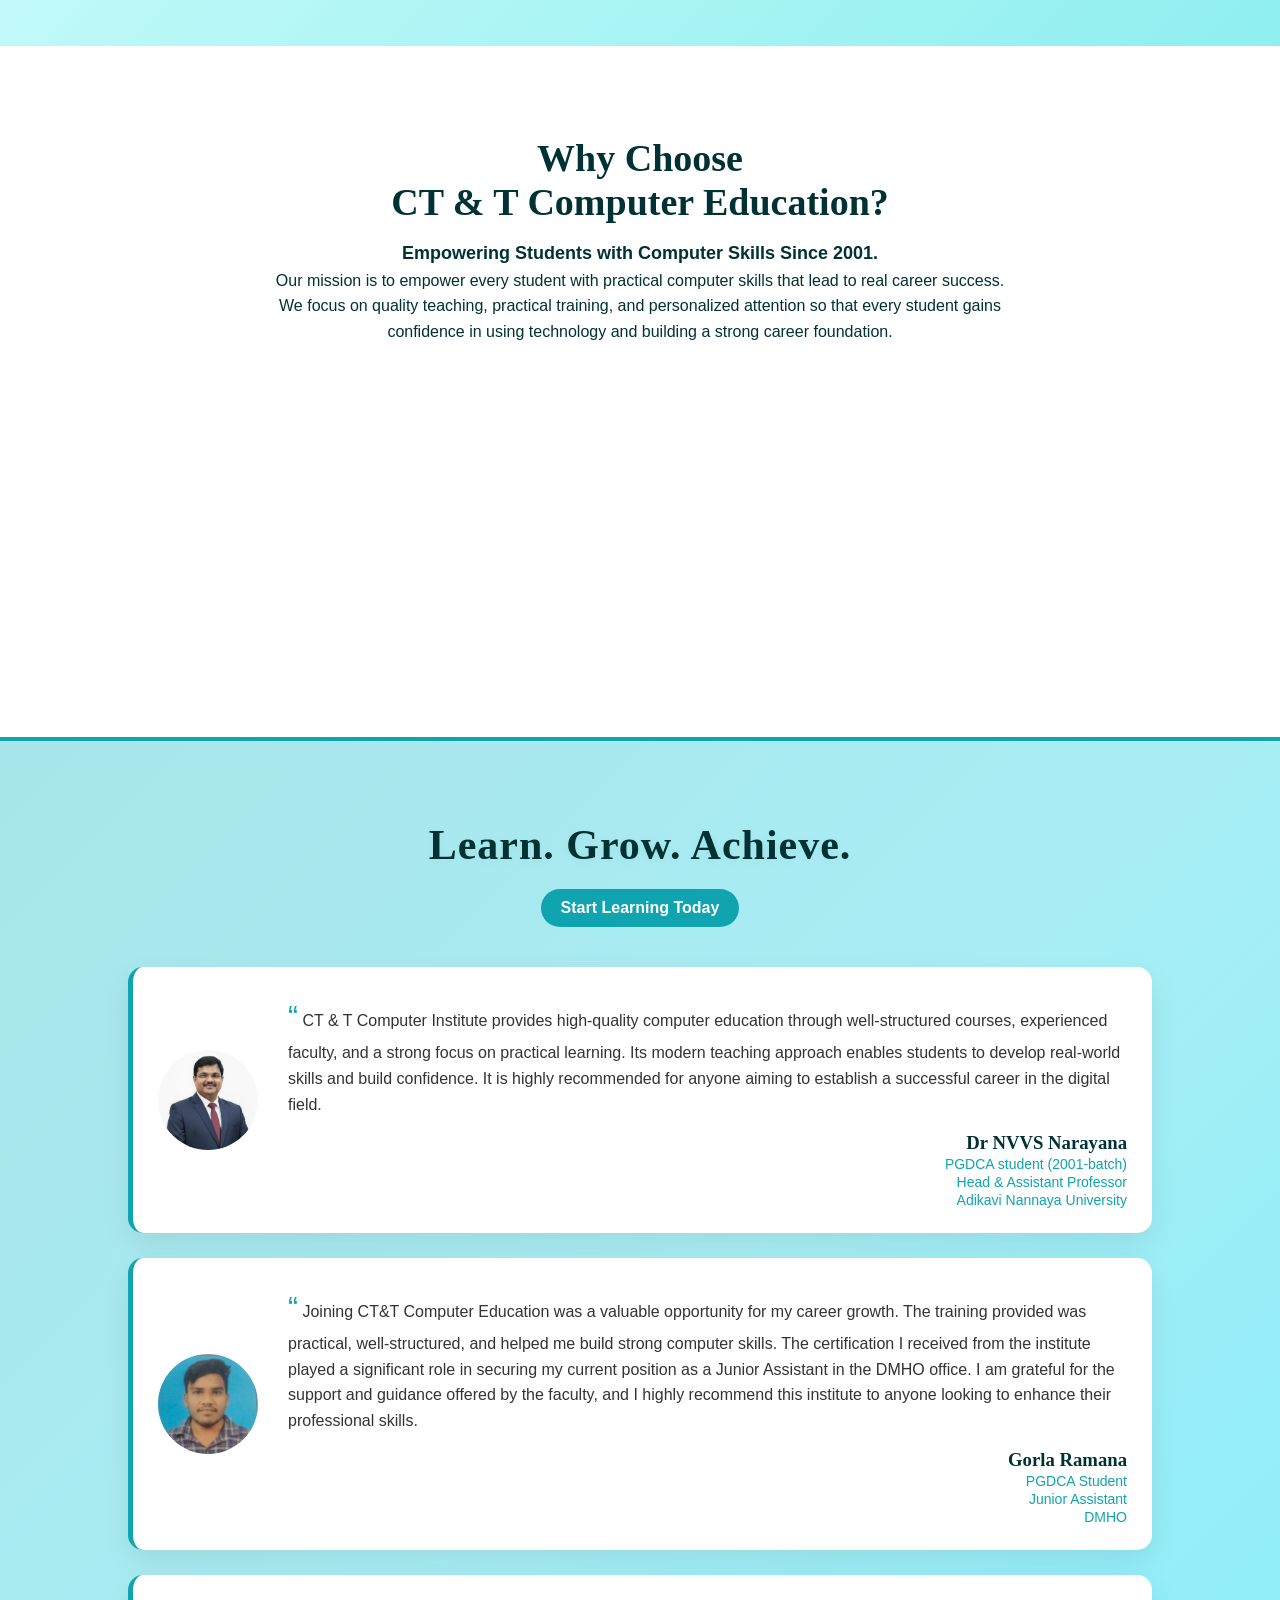
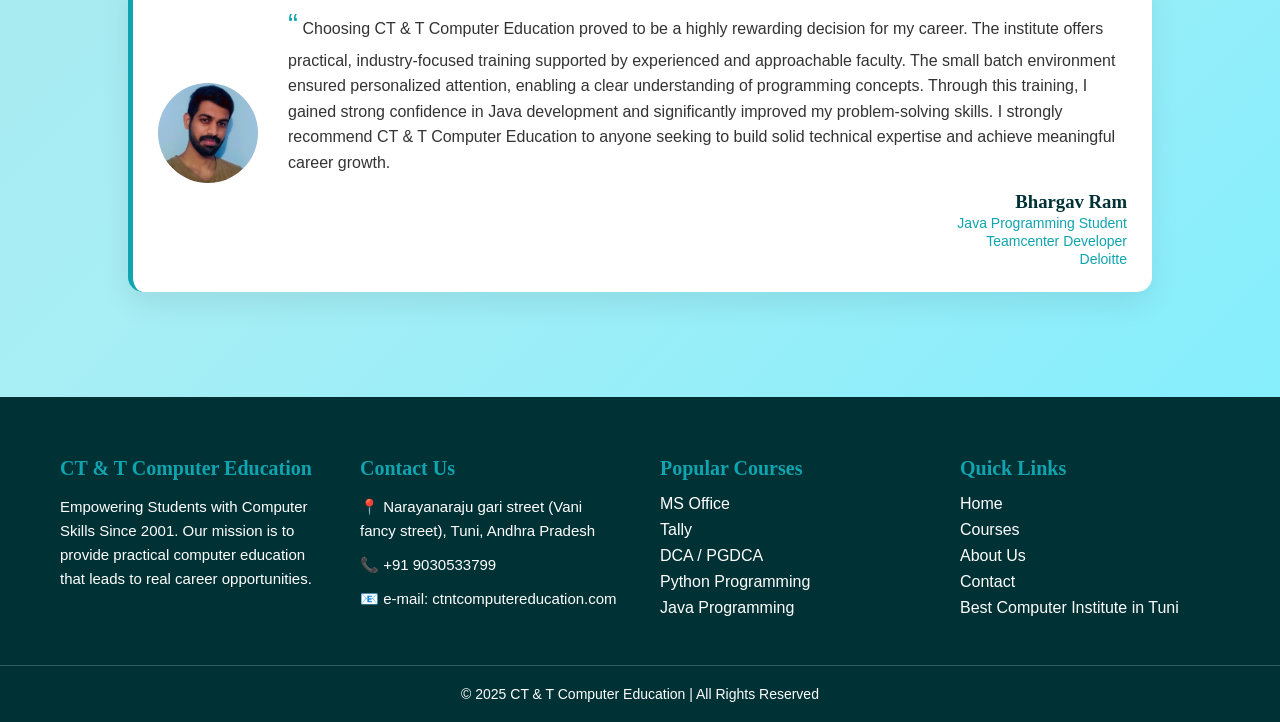
==== commit 3b5efa4a: "Favicon update" ====
--- a/index.html
+++ b/index.html
@@ -4,7 +4,10 @@
 
 <title>CT&T Computer Education - Best Computer Institute in Tuni</title>
 
-<link rel="icon" type="image/png" href="icon.png">
+<link rel="icon" href="/favicon.ico" sizes="any">
+<link rel="icon" type="image/png" sizes="32x32" href="/favicon-32.png">
+<link rel="icon" type="image/png" sizes="16x16" href="/favicon-16.png">
+<link rel="apple-touch-icon" href="/apple-touch-icon.png">
 
 <meta name="description" content="CT&T Computer Education is the best computer institute in Tuni offering courses like MS Office, programming and more.">
 
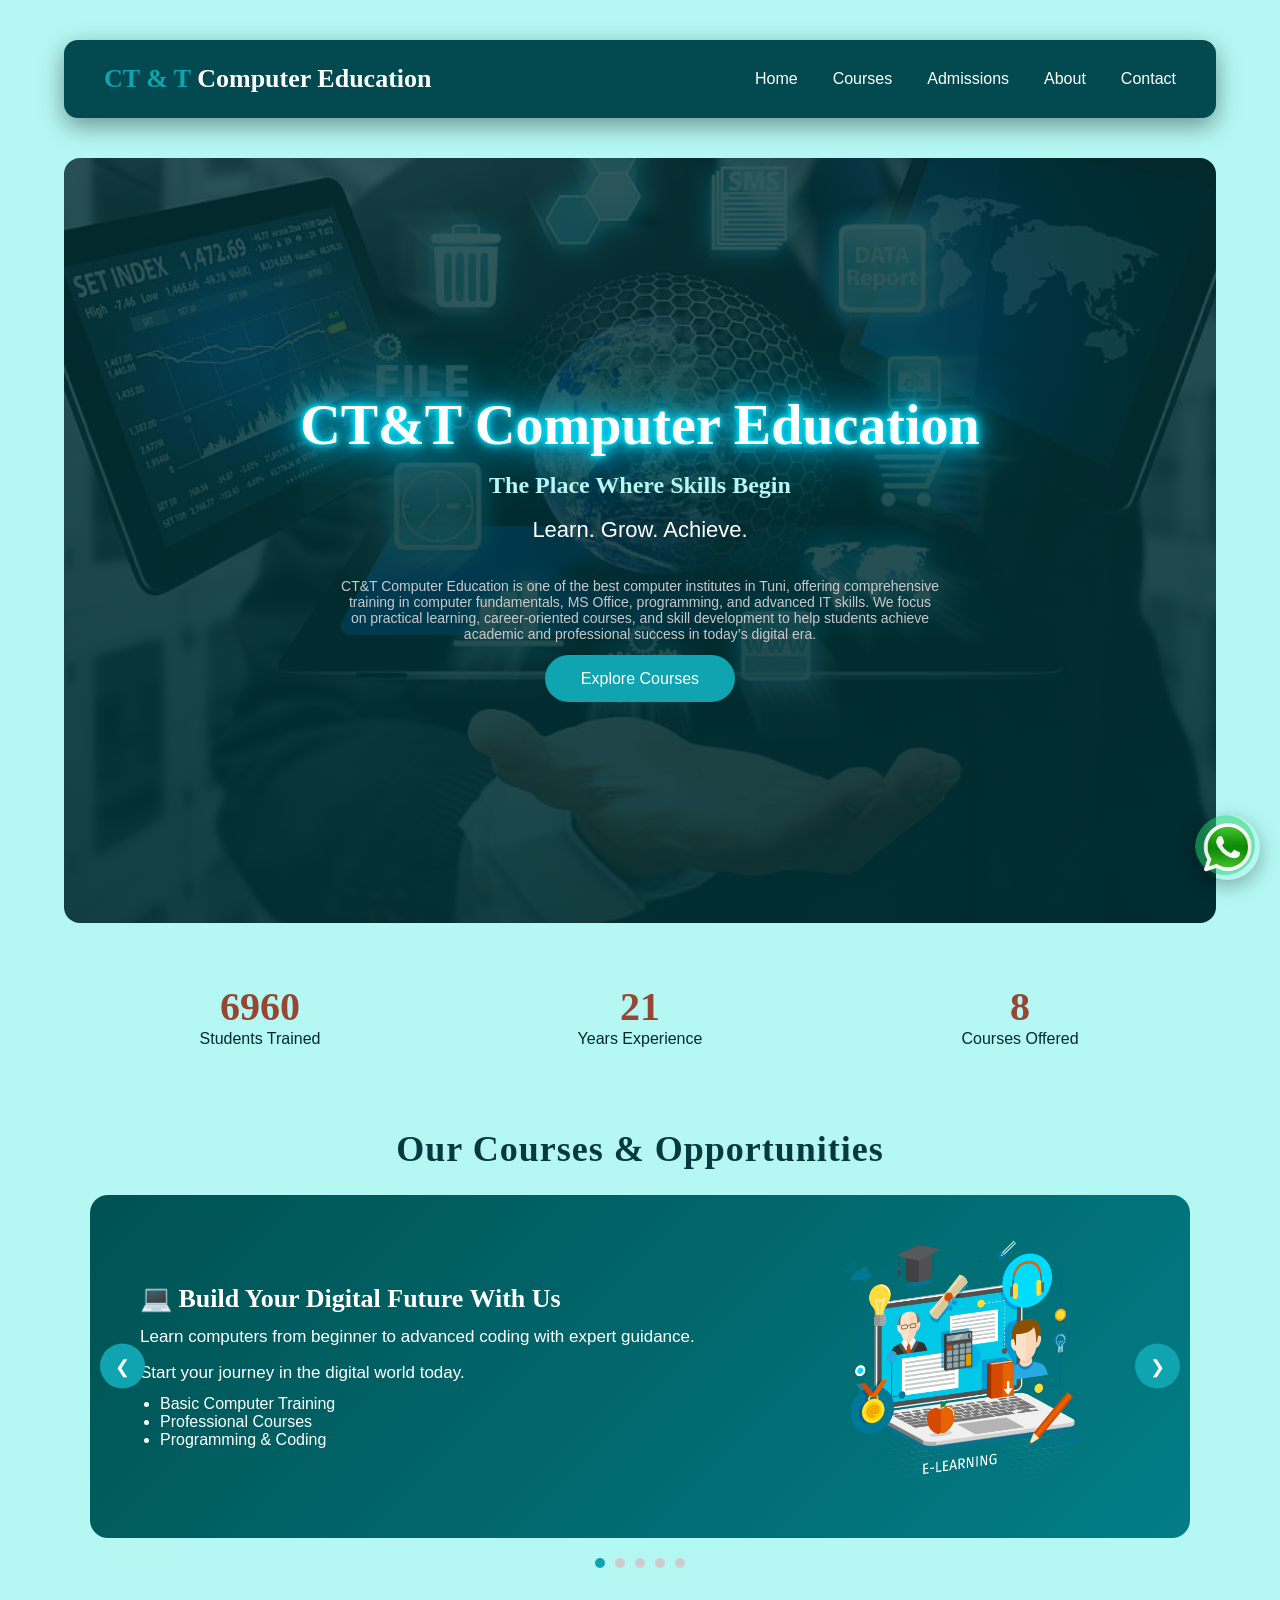
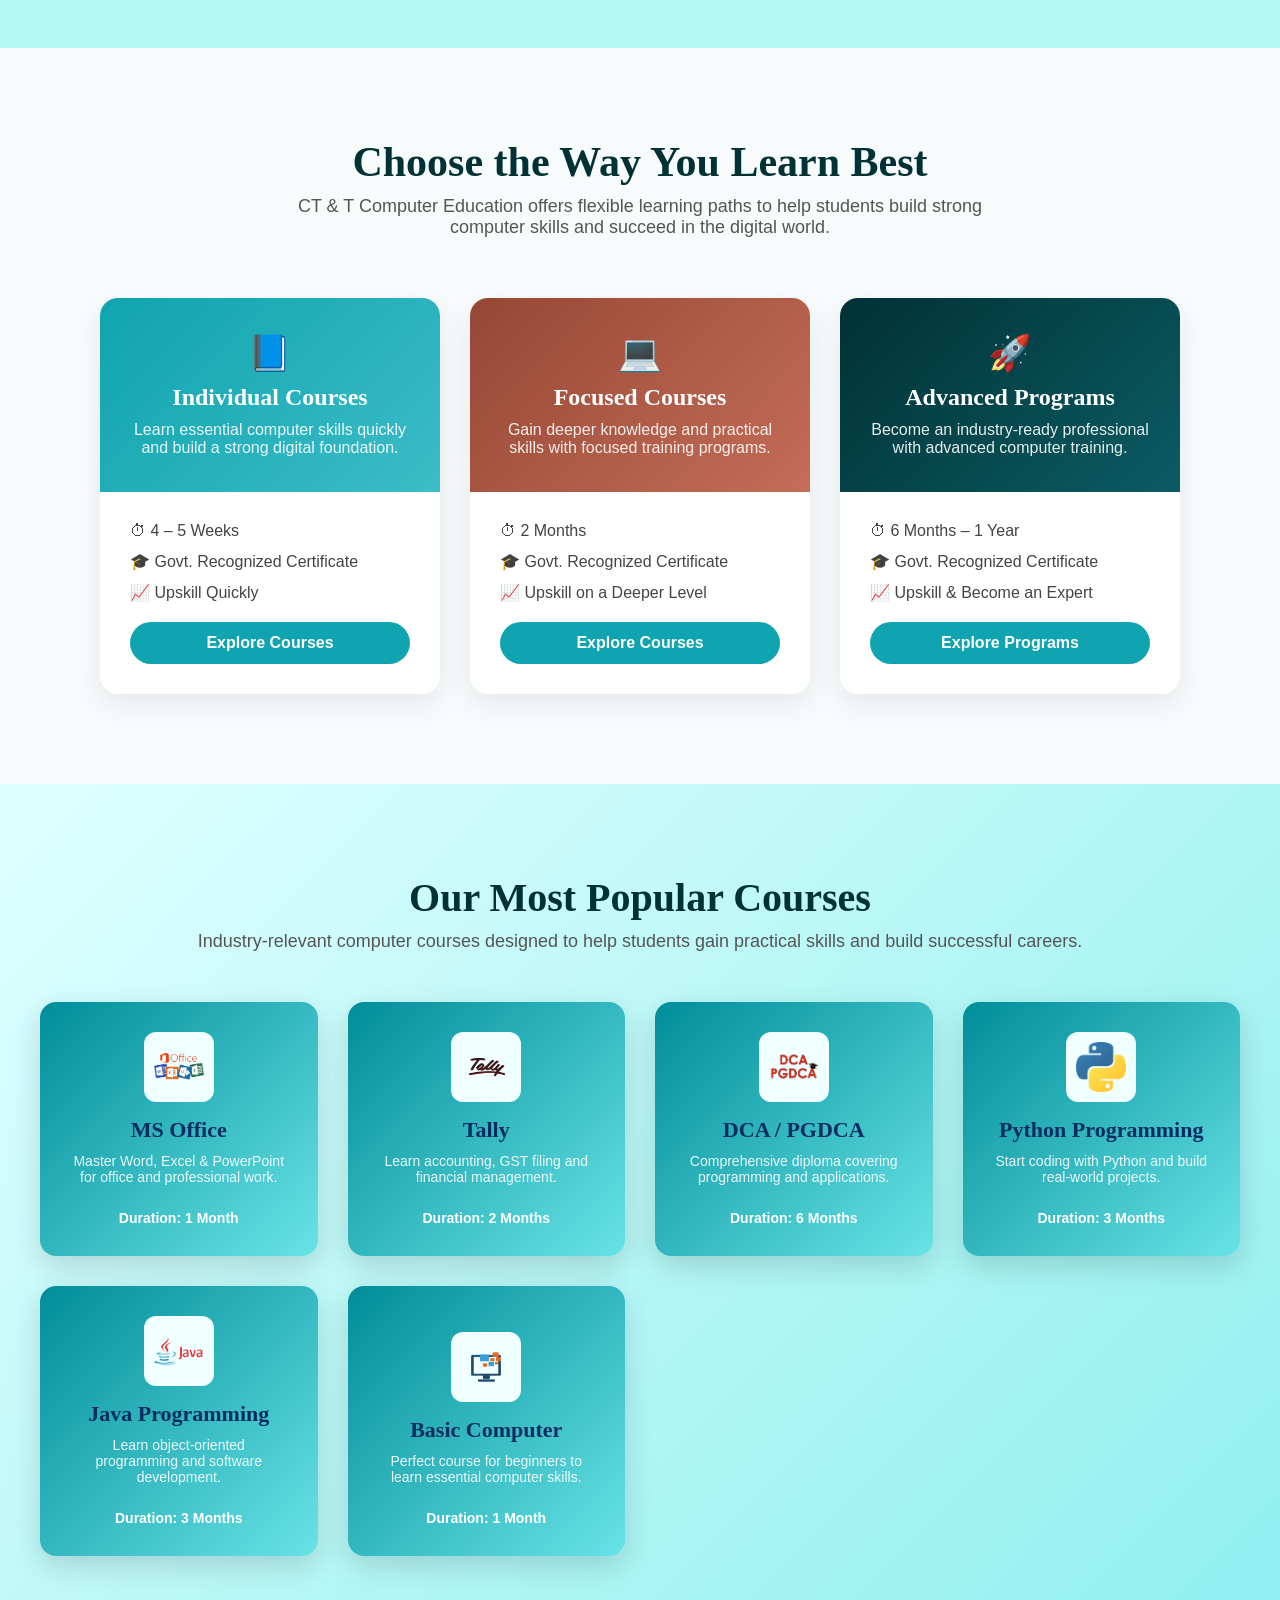
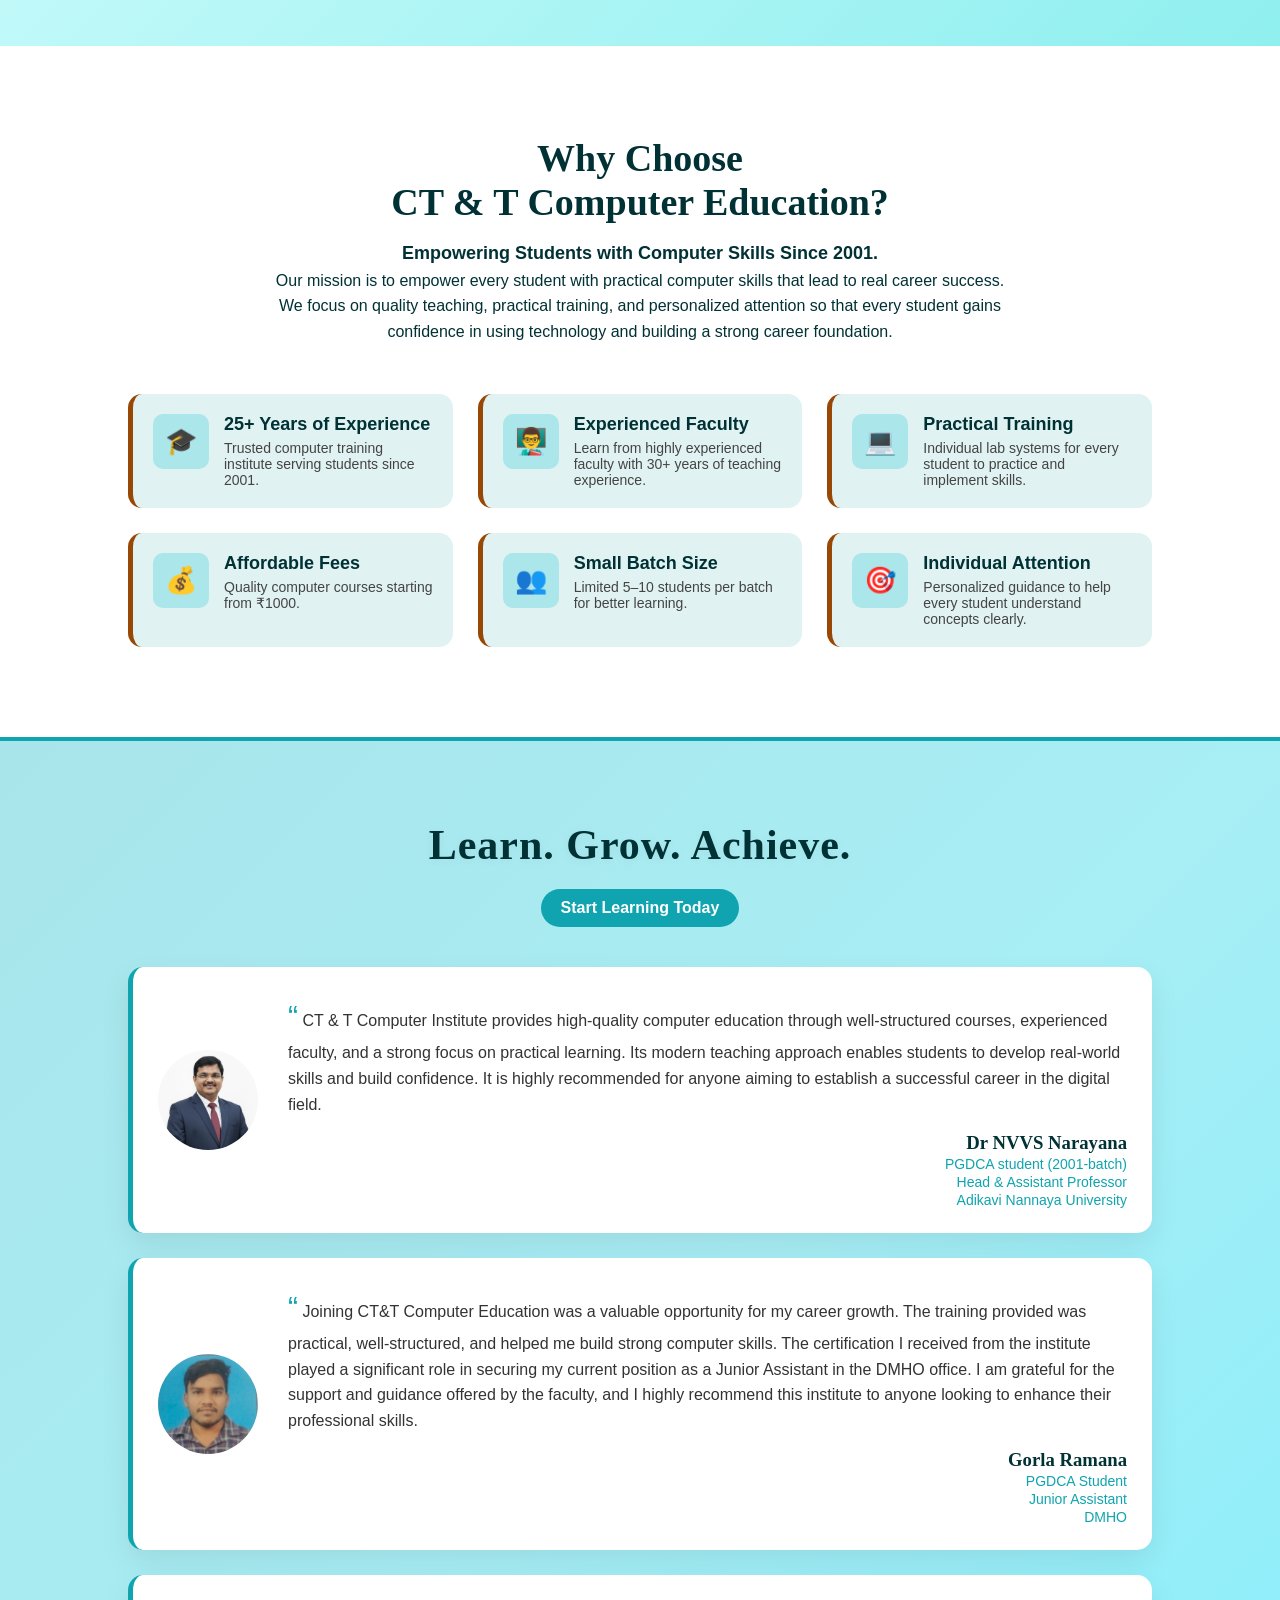
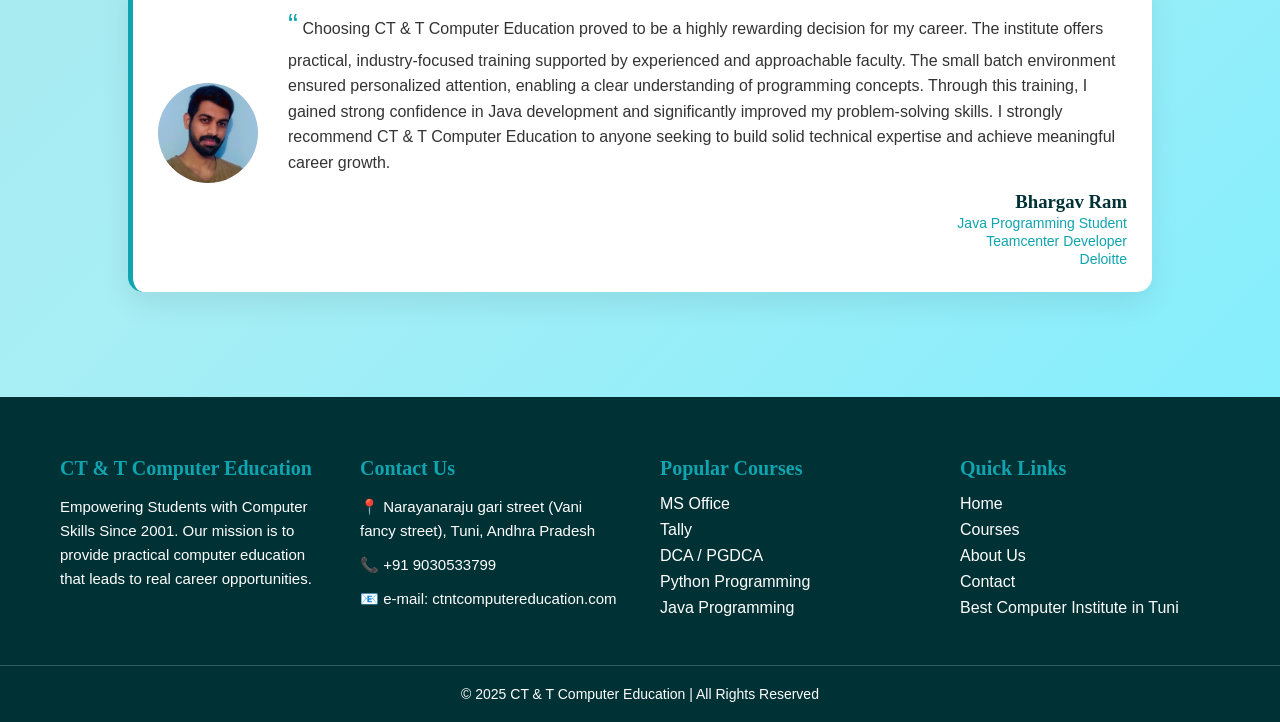
==== commit 4806f222: "Favicon update" ====
--- a/index.html
+++ b/index.html
@@ -5,8 +5,8 @@
 <title>CT&T Computer Education - Best Computer Institute in Tuni</title>
 
 <link rel="icon" href="/favicon.ico" sizes="any">
-<link rel="icon" type="image/png" sizes="32x32" href="/favicon-32.png">
-<link rel="icon" type="image/png" sizes="16x16" href="/favicon-16.png">
+<link rel="icon" type="image/png" sizes="32x32" href="/favicon-32x32.png">
+<link rel="icon" type="image/png" sizes="16x16" href="/favicon-16x16.png">
 <link rel="apple-touch-icon" href="/apple-touch-icon.png">
 
 <meta name="description" content="CT&T Computer Education is the best computer institute in Tuni offering courses like MS Office, programming and more.">
